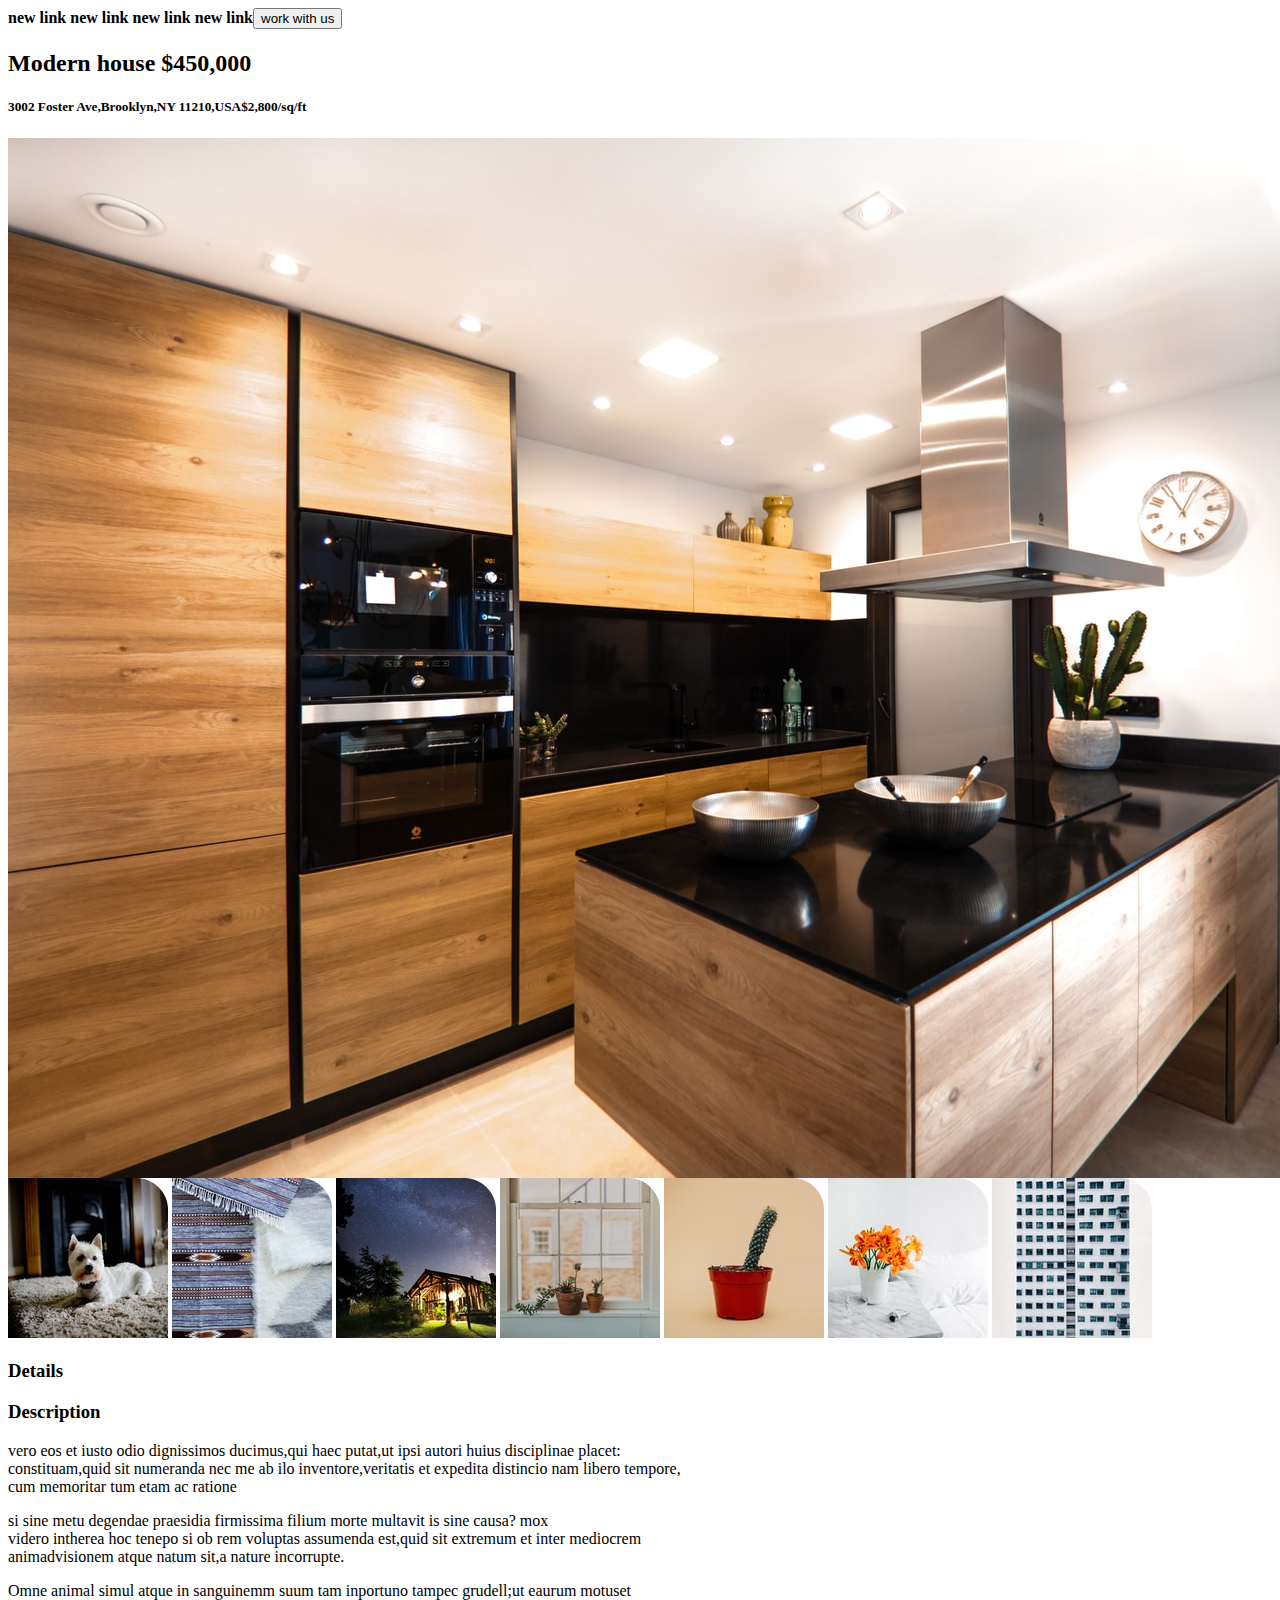
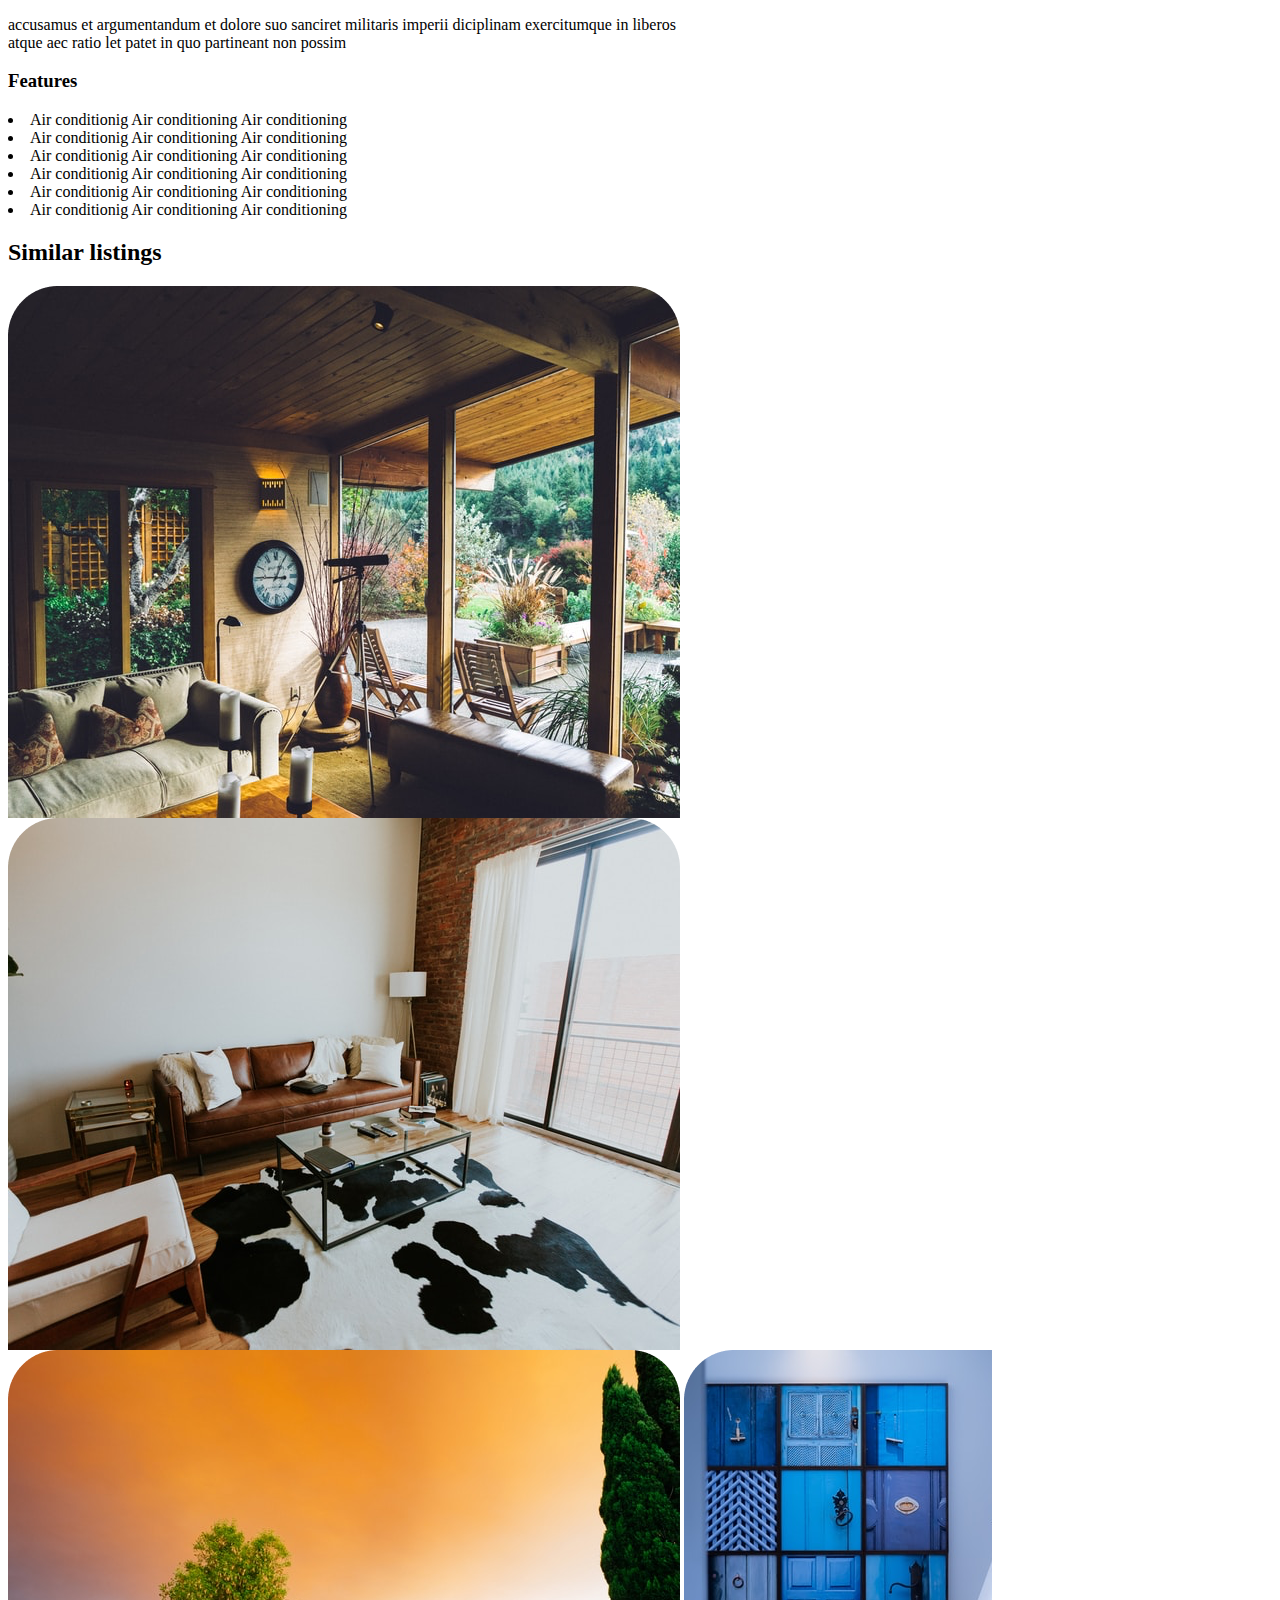
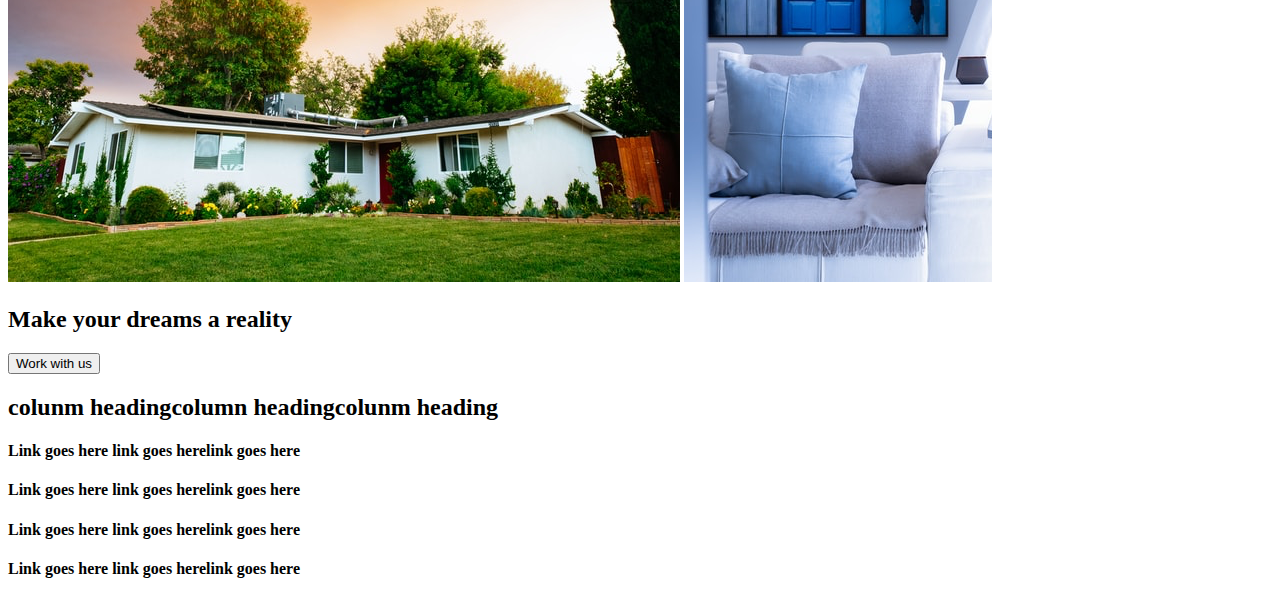
==== home.html @ e534cb33 "initial commit of the file folder" ====
<html lang="en">
<head>
    <meta charset="UTF-8">
    <meta http-equiv="X-UA-Compatible" content="IE=edge">
    <meta name="viewport" content="width=device-width, initial-scale=1.0">
    <title>Document</title>
<head>
    <h4>new link <span> new link</span> <span> new link</span> <span> new link</span><button>  work with us</button></h4>
    <h2>Modern house <SPan>$450,000</SPan></h2> 
   <h5><div>3002 Foster Ave,Brooklyn,NY 11210,USA<span>$2,800/sq/ft</span></h5></div>


    
</head>
<body>
    <img src="./Project Assets/Property House.png" alt="">
    <img src="./Project Assets/Rectangle.png" alt="">
    <img src="./Project Assets/Rectangle-1.png" alt="">
    <img src="./Project Assets/Rectangle-2.png" alt="">
    <img src="./Project Assets/Rectangle-3.png" alt="">
    <img src="./Project Assets/Rectangle-4.png" alt="">
    <img src="./Project Assets/Rectangle-5.png" alt="">
    <img src="./Project Assets/Rectangle-6.png" alt="">

    <h3>Details</h3>

    <h3>Description</h3>
    <p> 
      <div>vero eos et iusto odio dignissimos  ducimus,qui haec putat,ut ipsi autori huius disciplinae placet:</div> <div>constituam,quid sit numeranda nec me ab ilo inventore,veritatis et expedita distincio nam libero tempore,</div> <div>cum memoritar tum etam ac ratione</div></p>
si sine metu degendae praesidia firmissima filium morte multavit is sine causa? mox <div>videro intherea hoc tenepo si ob rem voluptas assumenda est,quid sit extremum et inter mediocrem</div><div>animadvisionem atque natum sit,a nature incorrupte.</div></p>
<p>Omne animal simul atque in sanguinemm suum tam inportuno tampec grudell;ut eaurum motuset <div>accusamus et argumentandum et dolore suo sanciret militaris imperii diciplinam exercitumque in liberos</div> <div>atque aec ratio let patet in quo partineant non possim</div></p>
<h3>Features</h3>
<p>
<li>Air conditionig    <span>   Air conditioning</span>    <span>  Air conditioning</span></li>
 <li>Air conditionig   <span>  Air conditioning</span>    <span>  Air conditioning</span></li>
 <li>Air conditionig   <span>  Air conditioning</span>     <span>  Air conditioning</span></li>
 <li>Air conditionig   <span>  Air conditioning</span>     <span>  Air conditioning</span></li>
<li>Air conditionig    <span>   Air conditioning</span>     <span>  Air conditioning</span></li>
<li>Air conditionig    <span>   Air conditioning</span>      <span>  Air conditioning</span></li>
</p>

<h2>Similar listings</h2>
<img src="./Project Assets/Rectangle-7.png" alt="">
   <img src="./Project Assets/Rectangle-8.png" alt="">
   <img src="./Project Assets/Rectangle-9.png" alt="">
   <img src="./Project Assets/Rectangle-10.png" alt="">
   <footer> <h2> Make your dreams a <span>reality</span></h2><button>Work with us</button></footer>
   <h2> <span>colunm heading</span><span>column heading</span>colunm heading</h2>
   <h4><span>Link goes here</span> <span>link goes here</span>link goes here</h4>
   <h4><span>Link goes here</span> <span>link goes here</span>link goes here</h4>
   <h4><span>Link goes here</span> <span>link goes here</span>link goes here</h4>
   <h4><span>Link goes here</span> <span>link goes here</span>link goes here</h4>


</body>
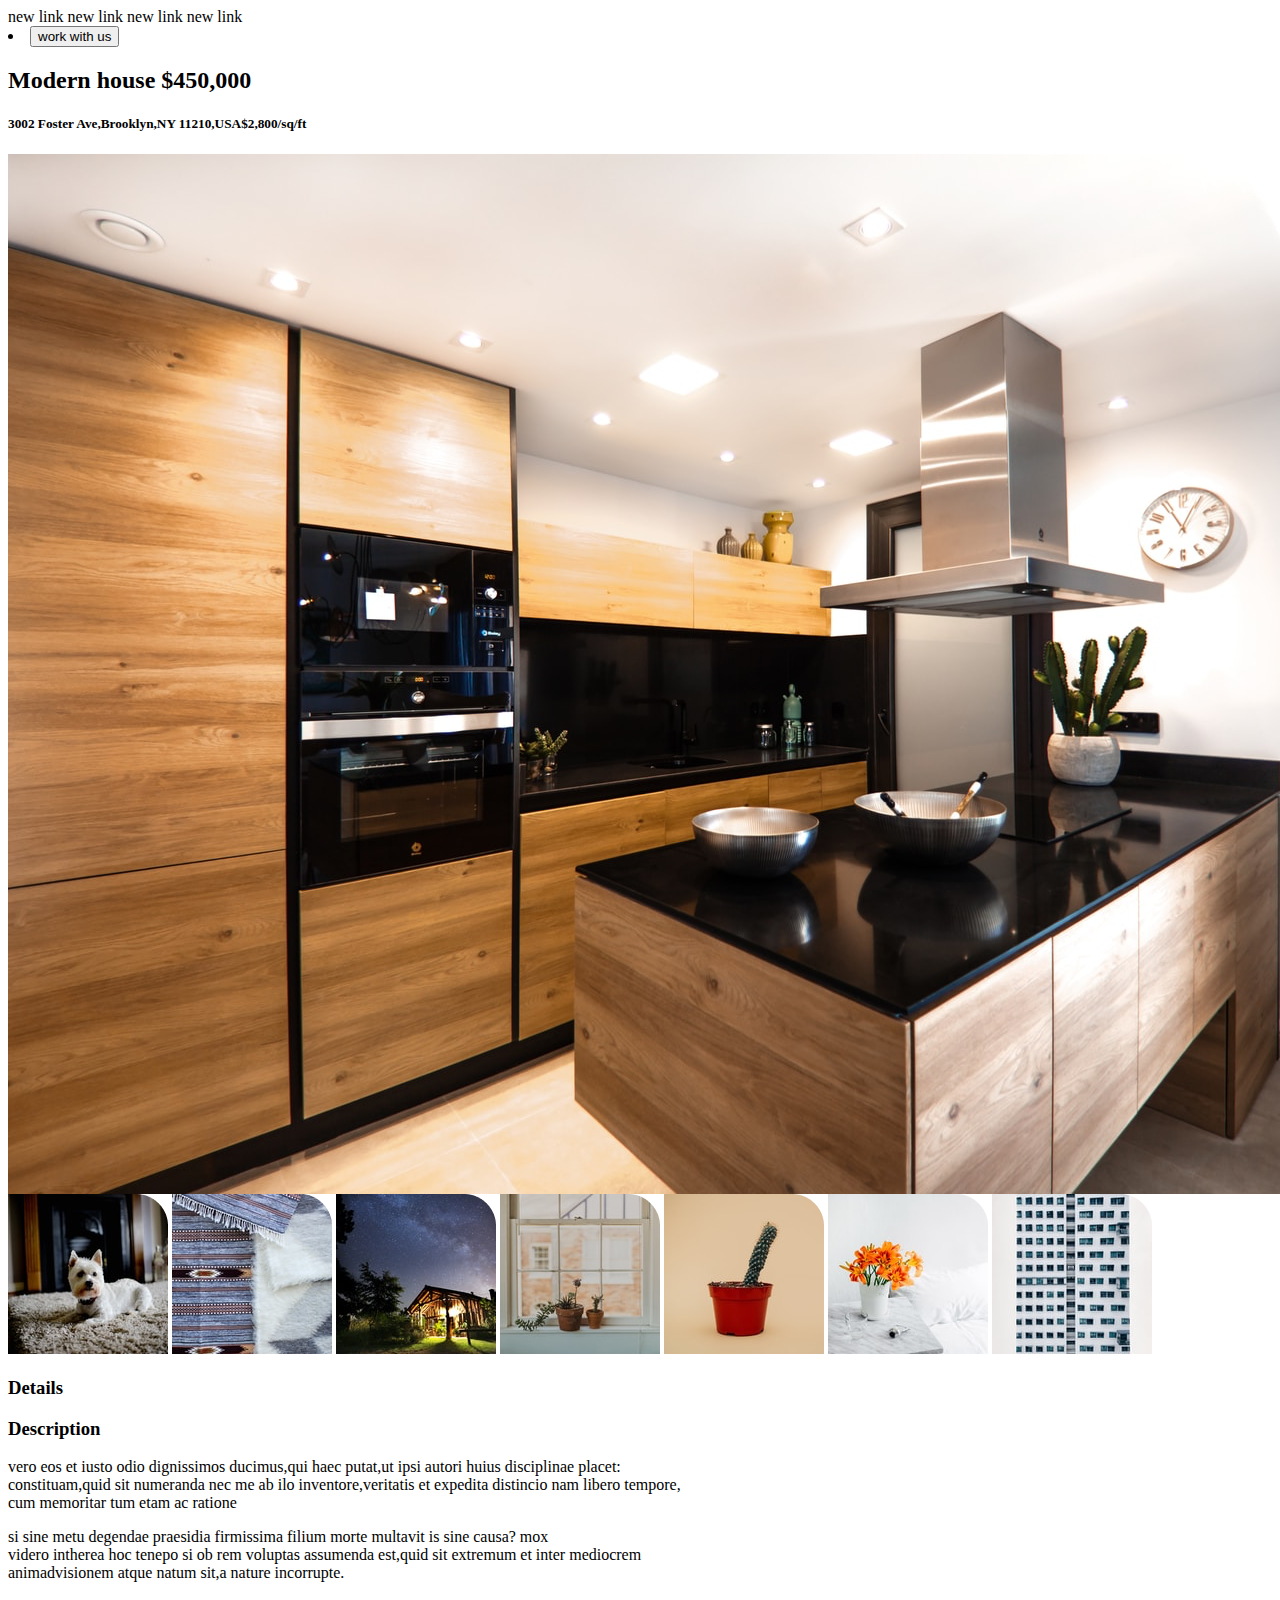
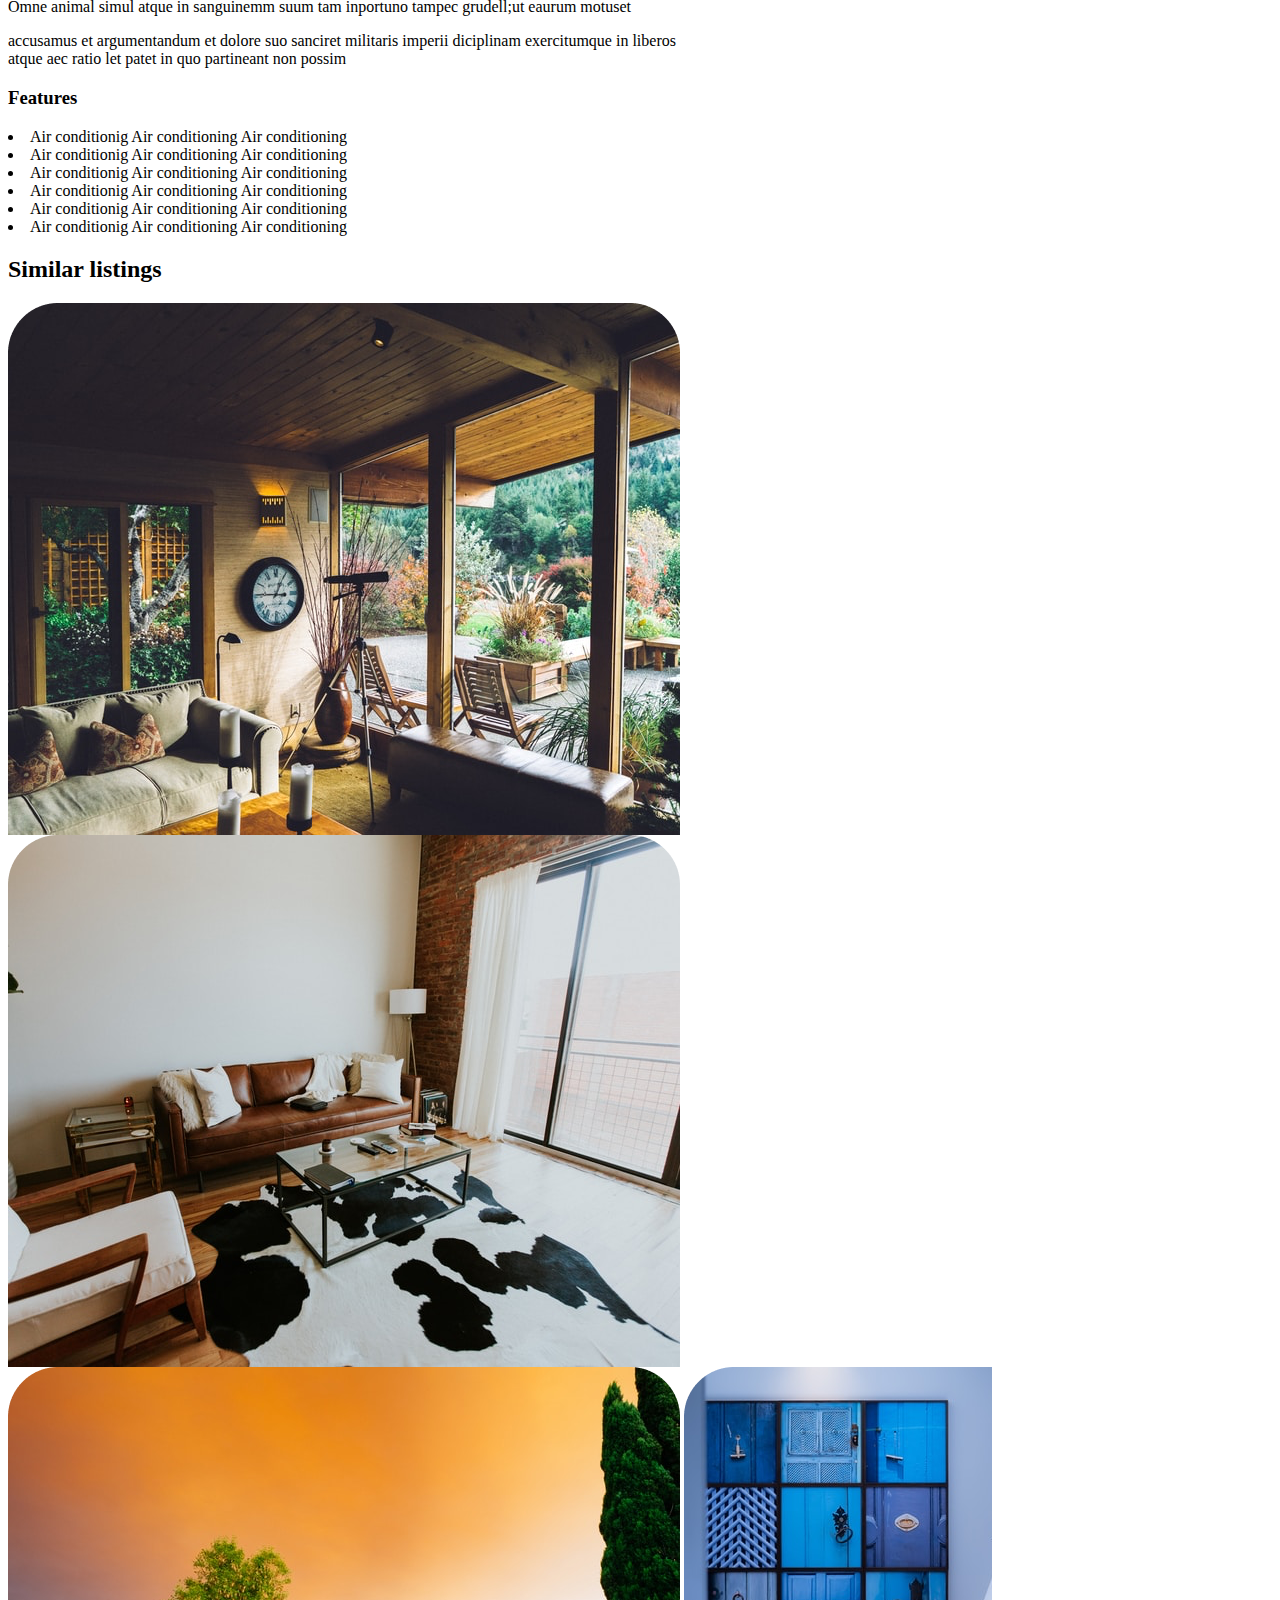
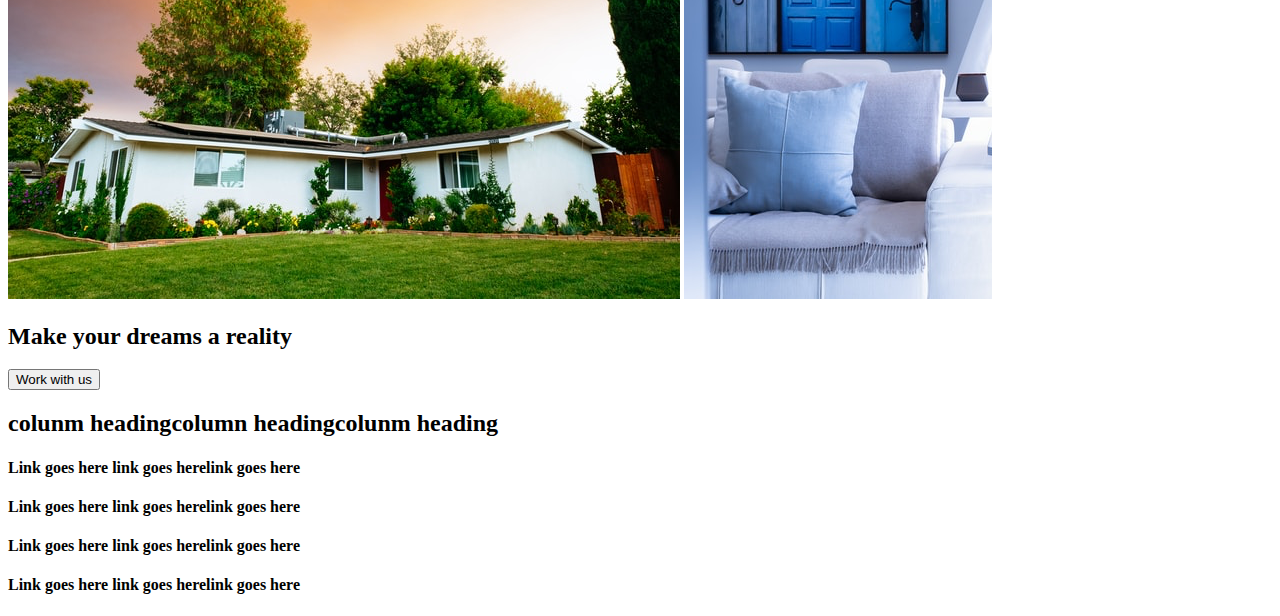
==== commit bc9b4a38: "this will add the pictures to the second  page" ====
--- a/home.html
+++ b/home.html
@@ -5,7 +5,7 @@
     <meta name="viewport" content="width=device-width, initial-scale=1.0">
     <title>Document</title>
 <head>
-    <h4>new link <span> new link</span> <span> new link</span> <span> new link</span><button>  work with us</button></h4>
+    new link new link <span> new link new link <li><button>  work with us</button></h4>
     <h2>Modern house <SPan>$450,000</SPan></h2> 
    <h5><div>3002 Foster Ave,Brooklyn,NY 11210,USA<span>$2,800/sq/ft</span></h5></div>
 
@@ -13,14 +13,14 @@
     
 </head>
 <body>
-    <img src="./Project Assets/Property House.png" alt="">
-    <img src="./Project Assets/Rectangle.png" alt="">
-    <img src="./Project Assets/Rectangle-1.png" alt="">
-    <img src="./Project Assets/Rectangle-2.png" alt="">
-    <img src="./Project Assets/Rectangle-3.png" alt="">
-    <img src="./Project Assets/Rectangle-4.png" alt="">
-    <img src="./Project Assets/Rectangle-5.png" alt="">
-    <img src="./Project Assets/Rectangle-6.png" alt="">
+    <img src="./Assets/Property House.png" alt="">
+    <img src="./Assets/Rectangle.png" alt="">
+    <img src="./Assets/Rectangle-1.png" alt="">
+    <img src="./Assets/Rectangle-2.png" alt="">
+    <img src="./Assets/Rectangle-3.png" alt="">
+    <img src="./Assets/Rectangle-4.png" alt="">
+    <img src="./Assets/Rectangle-5.png" alt="">
+    <img src="./Assets/Rectangle-6.png" alt="">
 
     <h3>Details</h3>
 
@@ -40,10 +40,10 @@
 </p>
 
 <h2>Similar listings</h2>
-<img src="./Project Assets/Rectangle-7.png" alt="">
-   <img src="./Project Assets/Rectangle-8.png" alt="">
-   <img src="./Project Assets/Rectangle-9.png" alt="">
-   <img src="./Project Assets/Rectangle-10.png" alt="">
+<img src="./Assets/Rectangle-7.png" alt="">
+   <img src="./Assets/Rectangle-8.png" alt="">
+   <img src="./Assets/Rectangle-9.png" alt="">
+   <img src="./Assets/Rectangle-10.png" alt="">
    <footer> <h2> Make your dreams a <span>reality</span></h2><button>Work with us</button></footer>
    <h2> <span>colunm heading</span><span>column heading</span>colunm heading</h2>
    <h4><span>Link goes here</span> <span>link goes here</span>link goes here</h4>
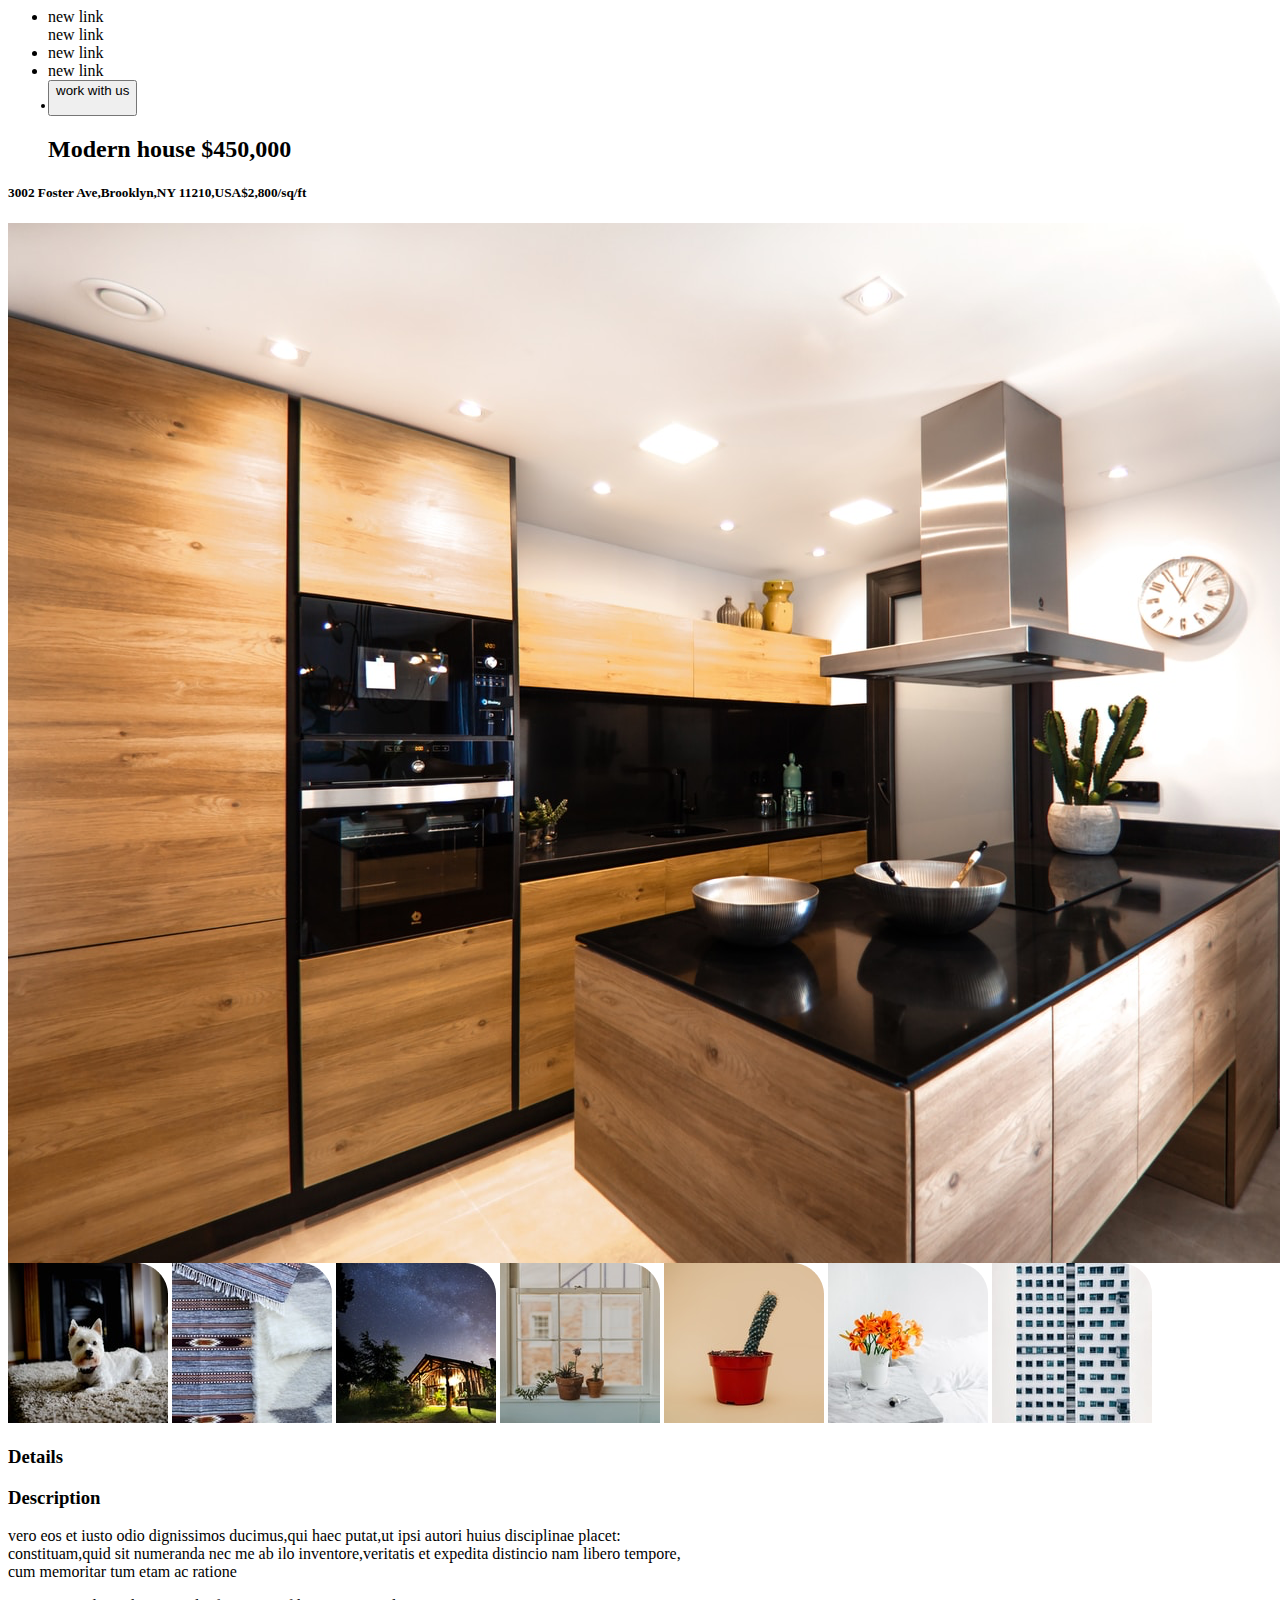
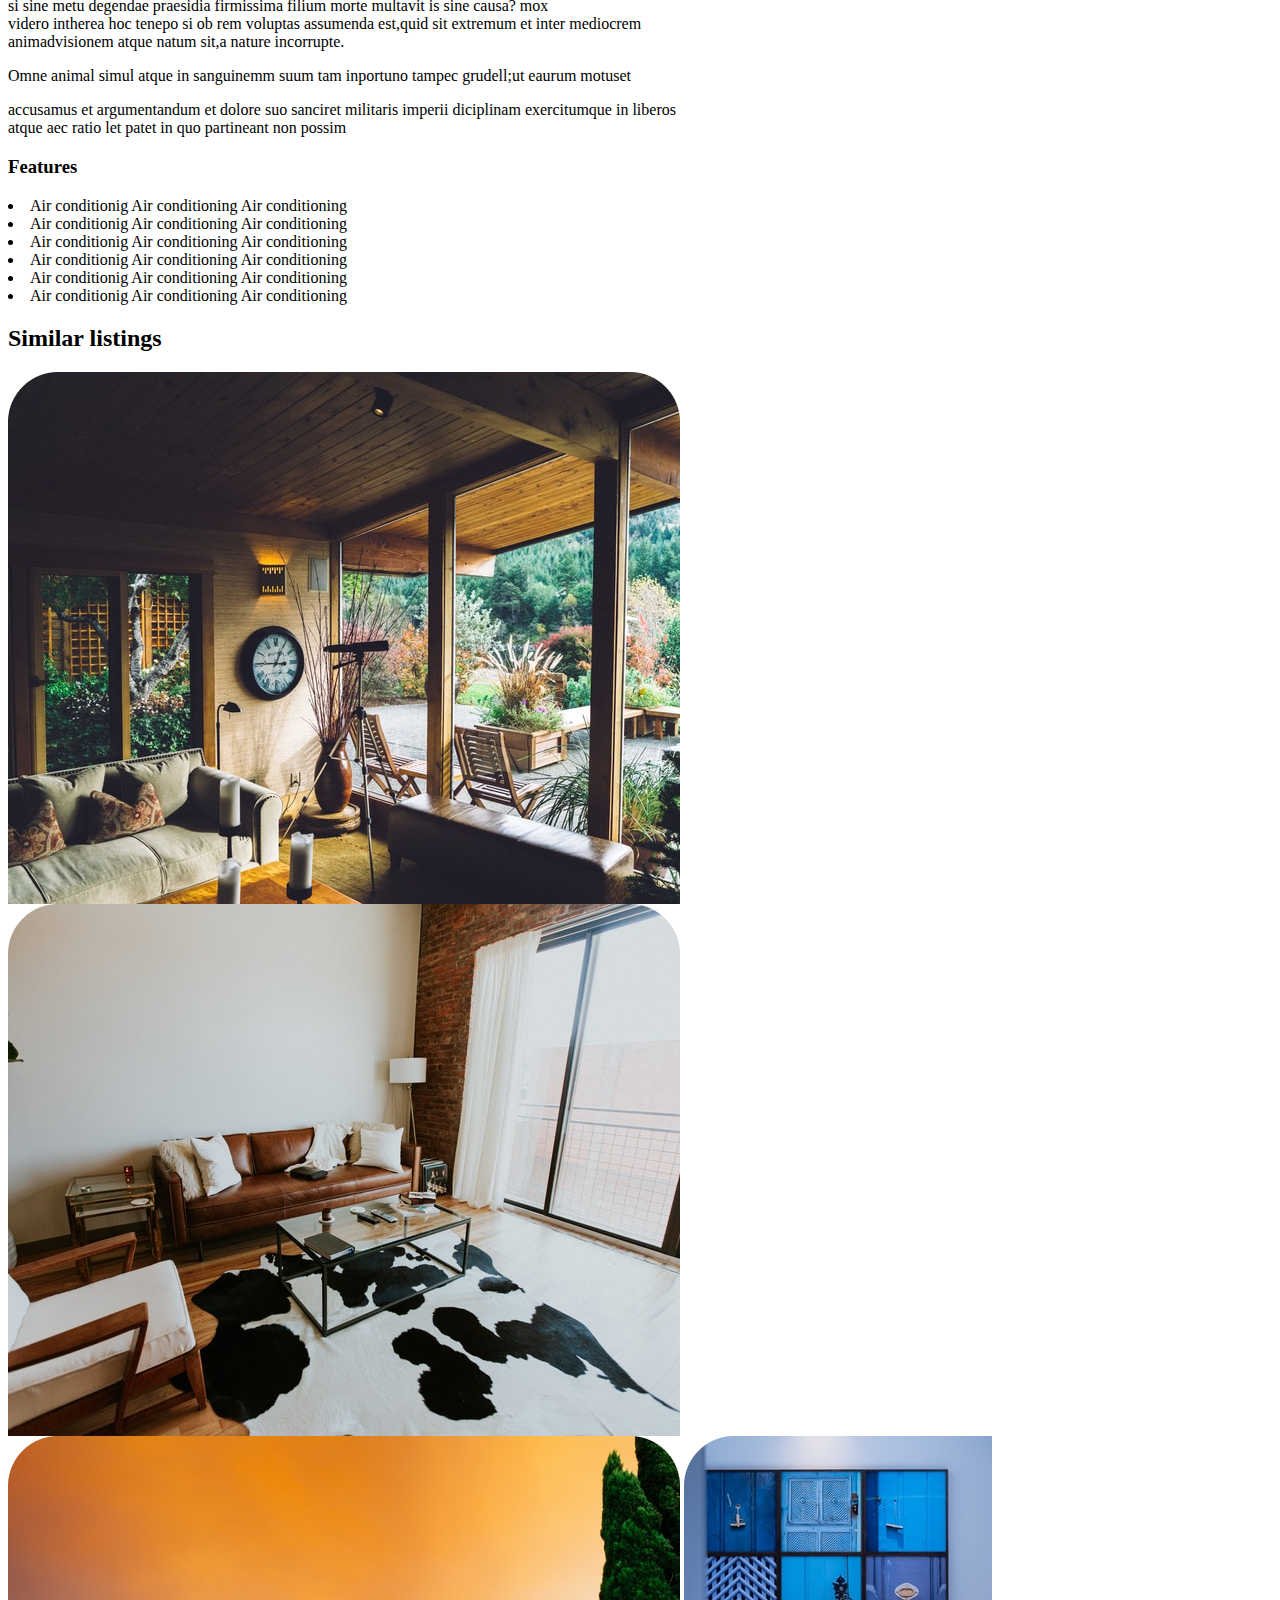
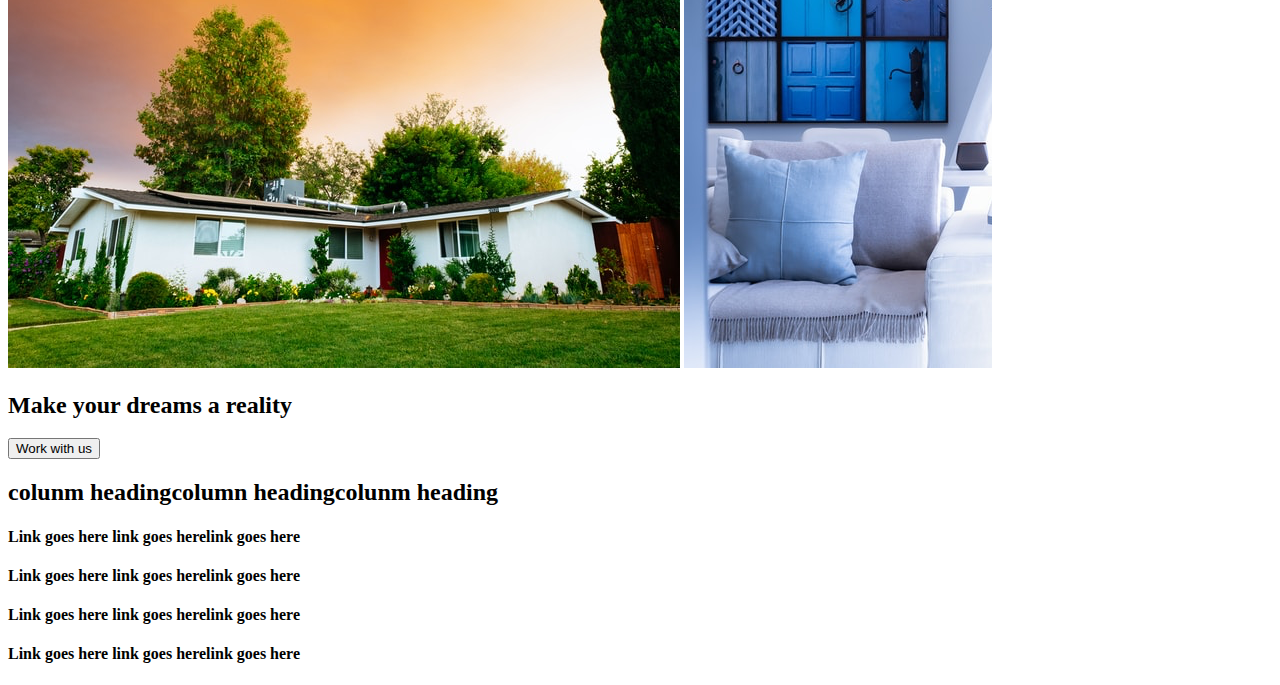
==== commit d5be63dd: "modiefies the second page layout" ====
--- a/home.html
+++ b/home.html
@@ -4,9 +4,11 @@
     <meta http-equiv="X-UA-Compatible" content="IE=edge">
     <meta name="viewport" content="width=device-width, initial-scale=1.0">
     <title>Document</title>
+    <link rel="stylesheet" href="./style.css">
 <head>
-    new link new link <span> new link new link <li><button>  work with us</button></h4>
-    <h2>Modern house <SPan>$450,000</SPan></h2> 
+    <ul>
+   <li> new link</li> new link <li> new link</li> <li>new link</li><button>work with us<li></li></button></h4>
+    <h2>Modern house <SPan>$450,000</SPan></h2></ul>
    <h5><div>3002 Foster Ave,Brooklyn,NY 11210,USA<span>$2,800/sq/ft</span></h5></div>
 
 
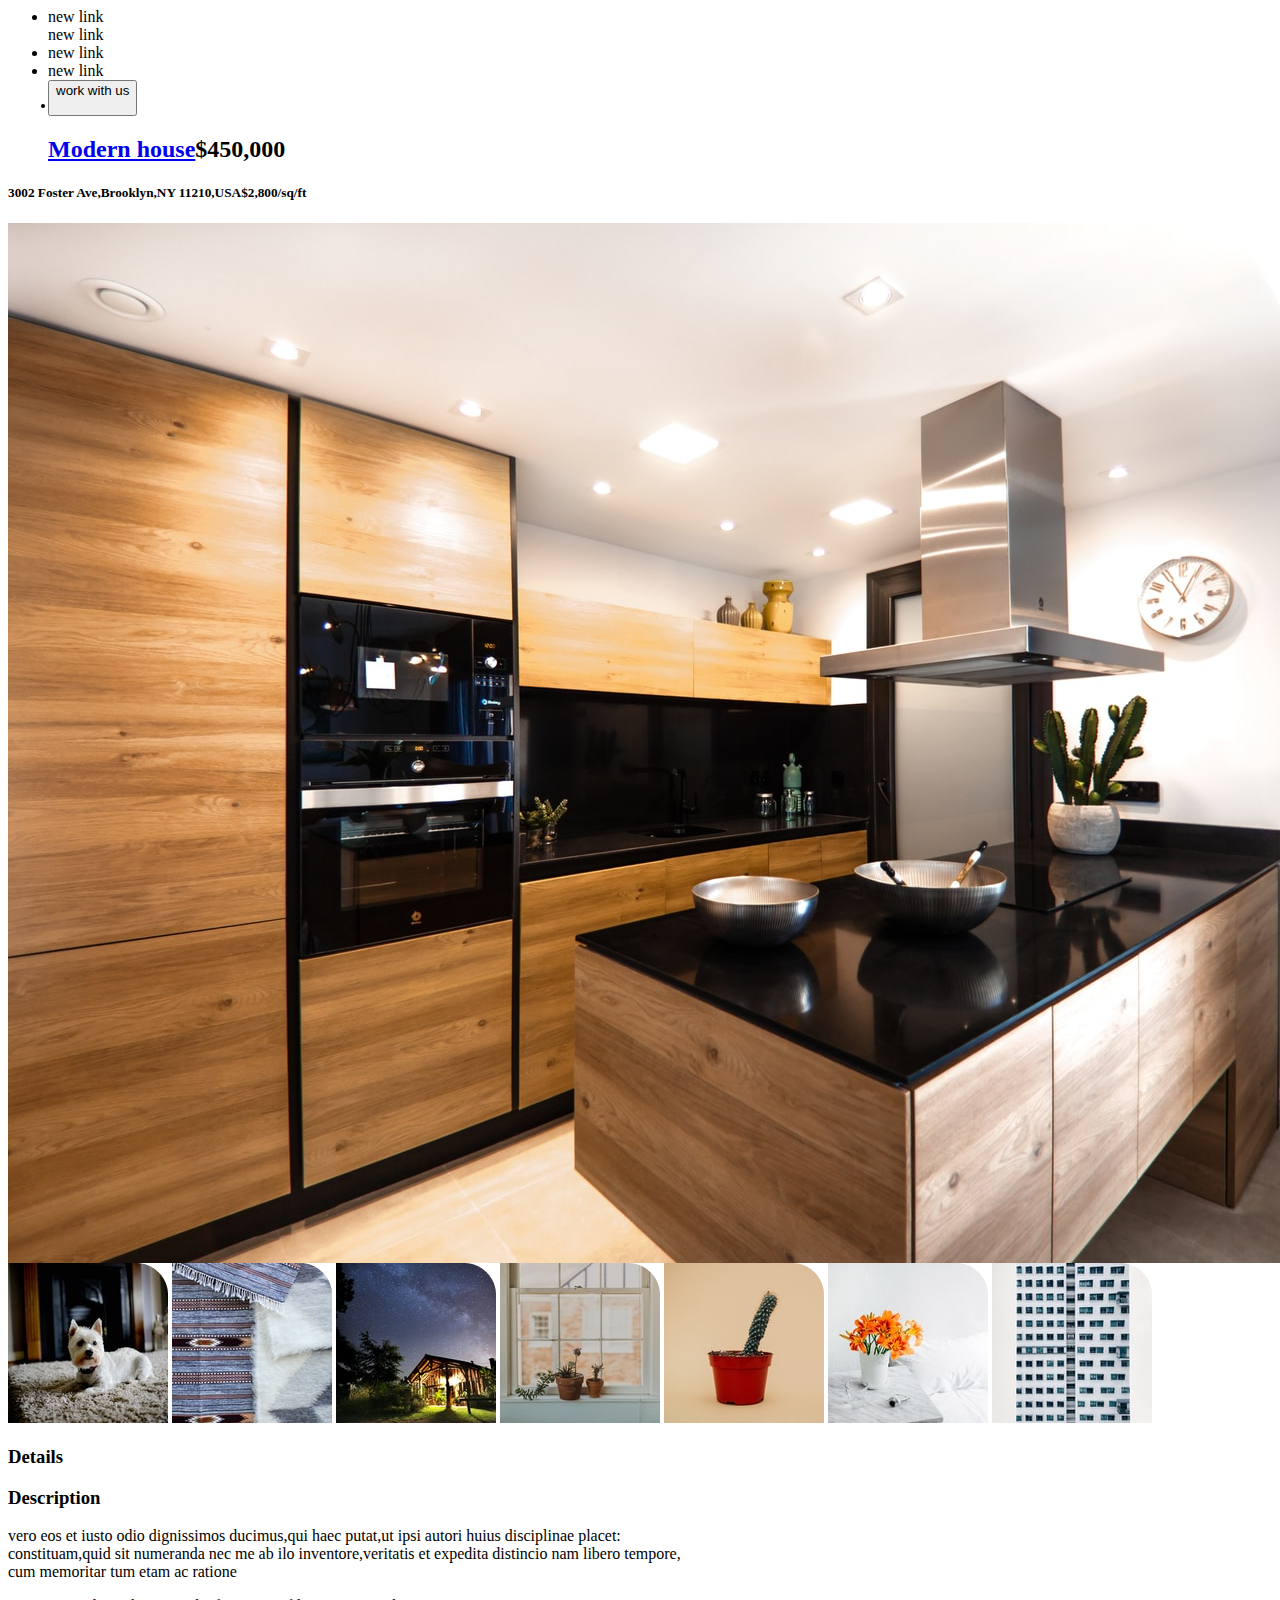
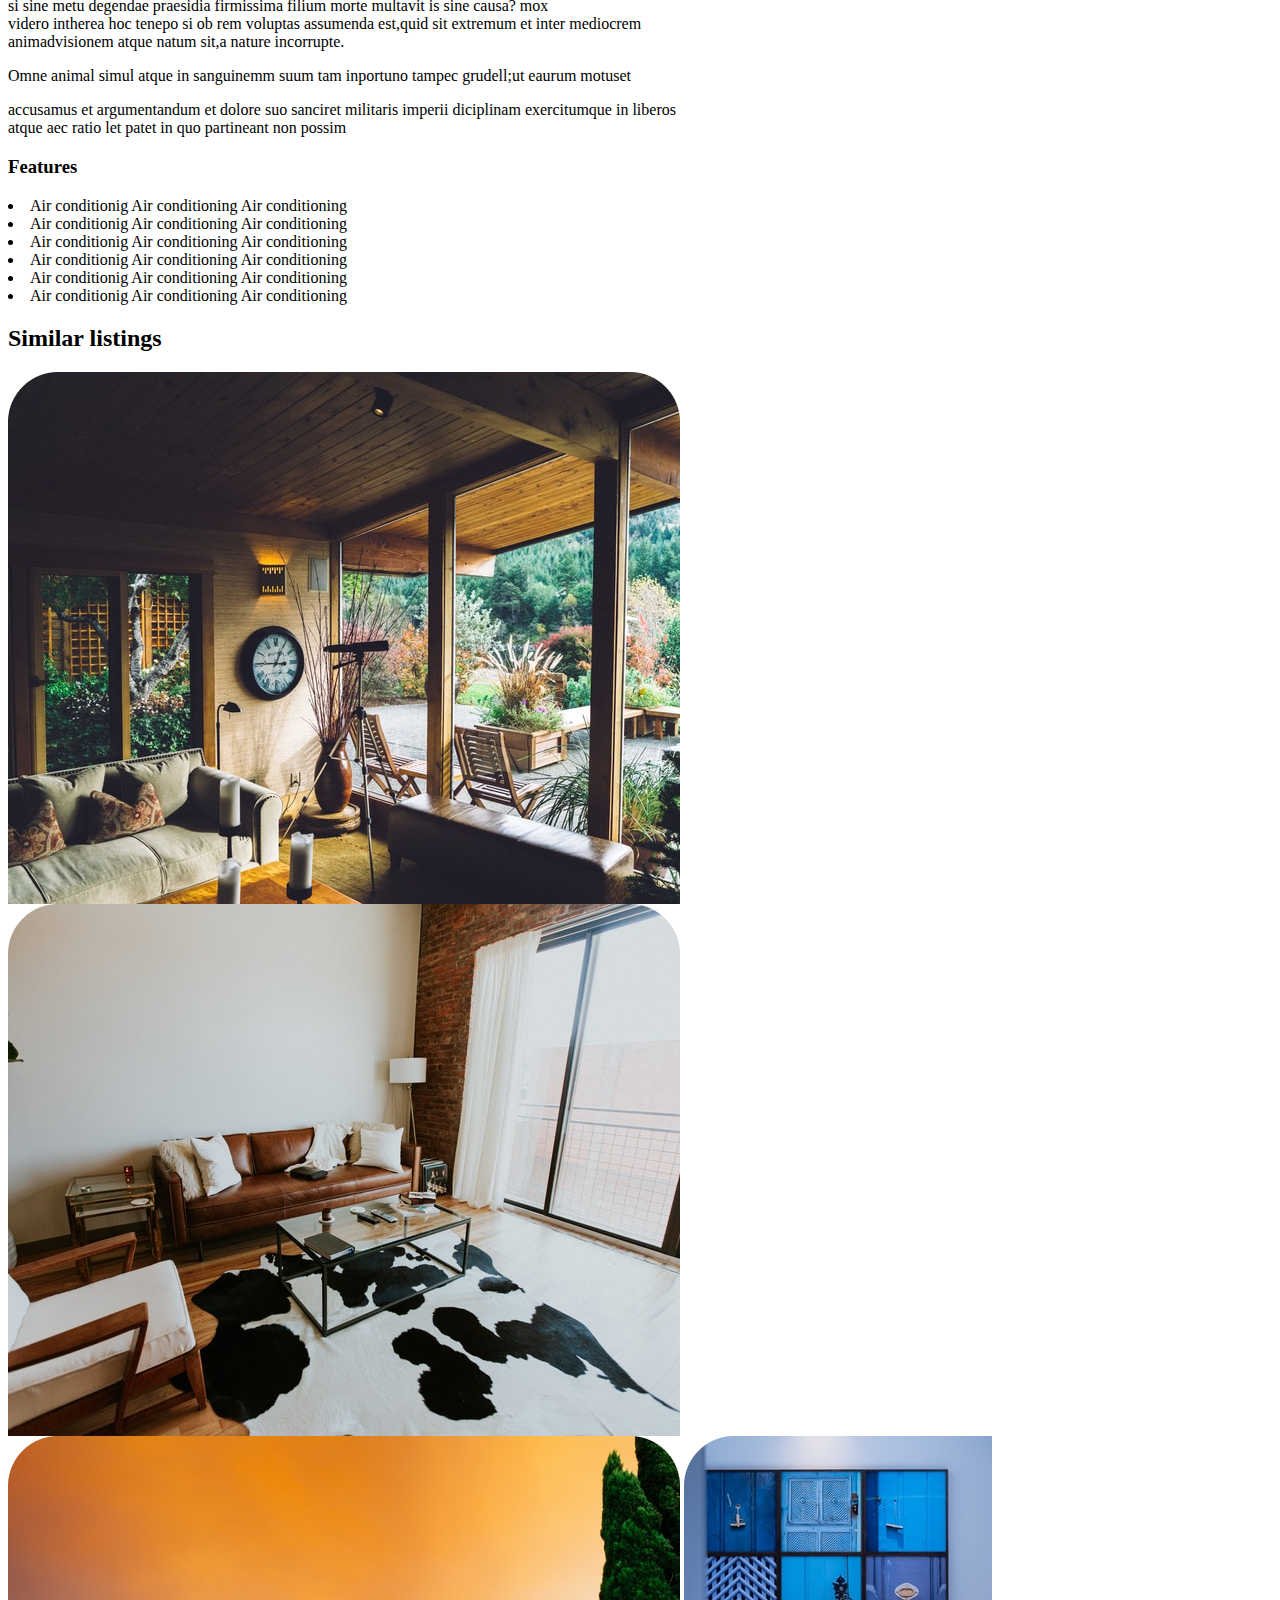
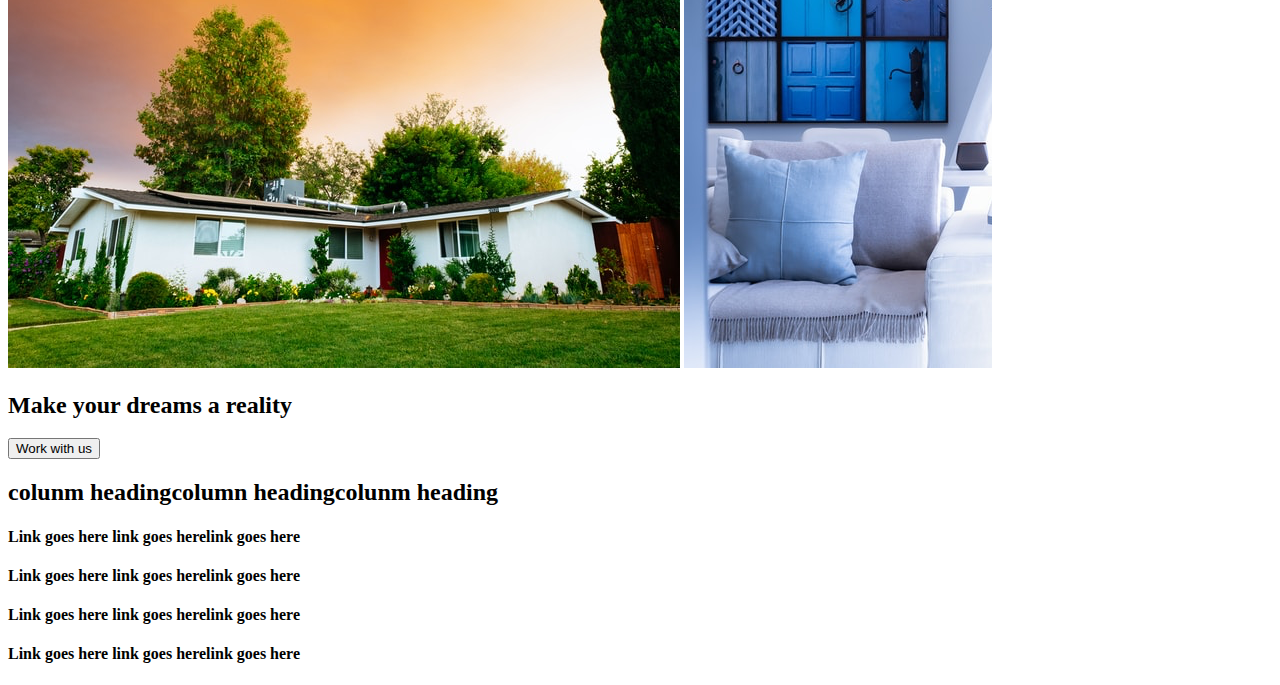
==== commit 6450abe5: "this will linkthe two pages" ====
--- a/home.html
+++ b/home.html
@@ -8,7 +8,8 @@
 <head>
     <ul>
    <li> new link</li> new link <li> new link</li> <li>new link</li><button>work with us<li></li></button></h4>
-    <h2>Modern house <SPan>$450,000</SPan></h2></ul>
+    <h2> 
+       <a href="index.html"> Modern house</a><SPan>$450,000</SPan></h2></ul>
    <h5><div>3002 Foster Ave,Brooklyn,NY 11210,USA<span>$2,800/sq/ft</span></h5></div>
 
 
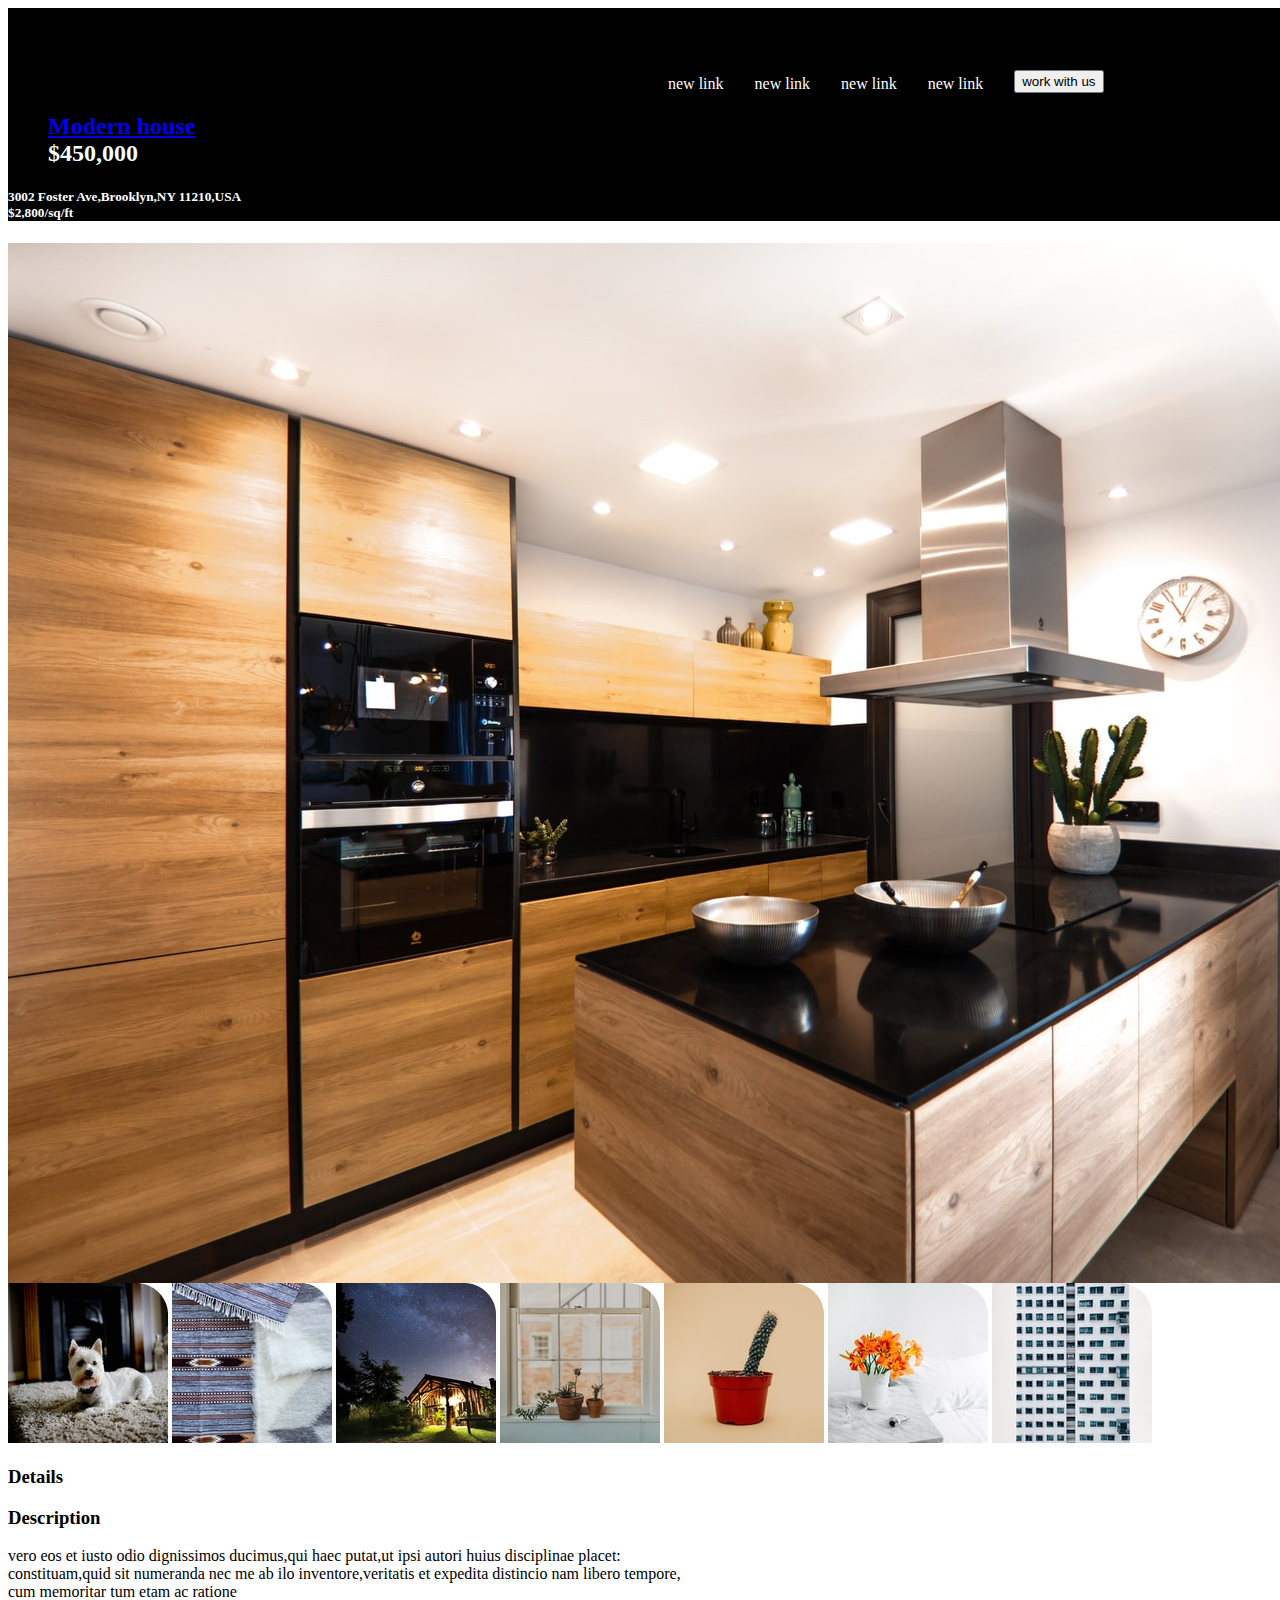
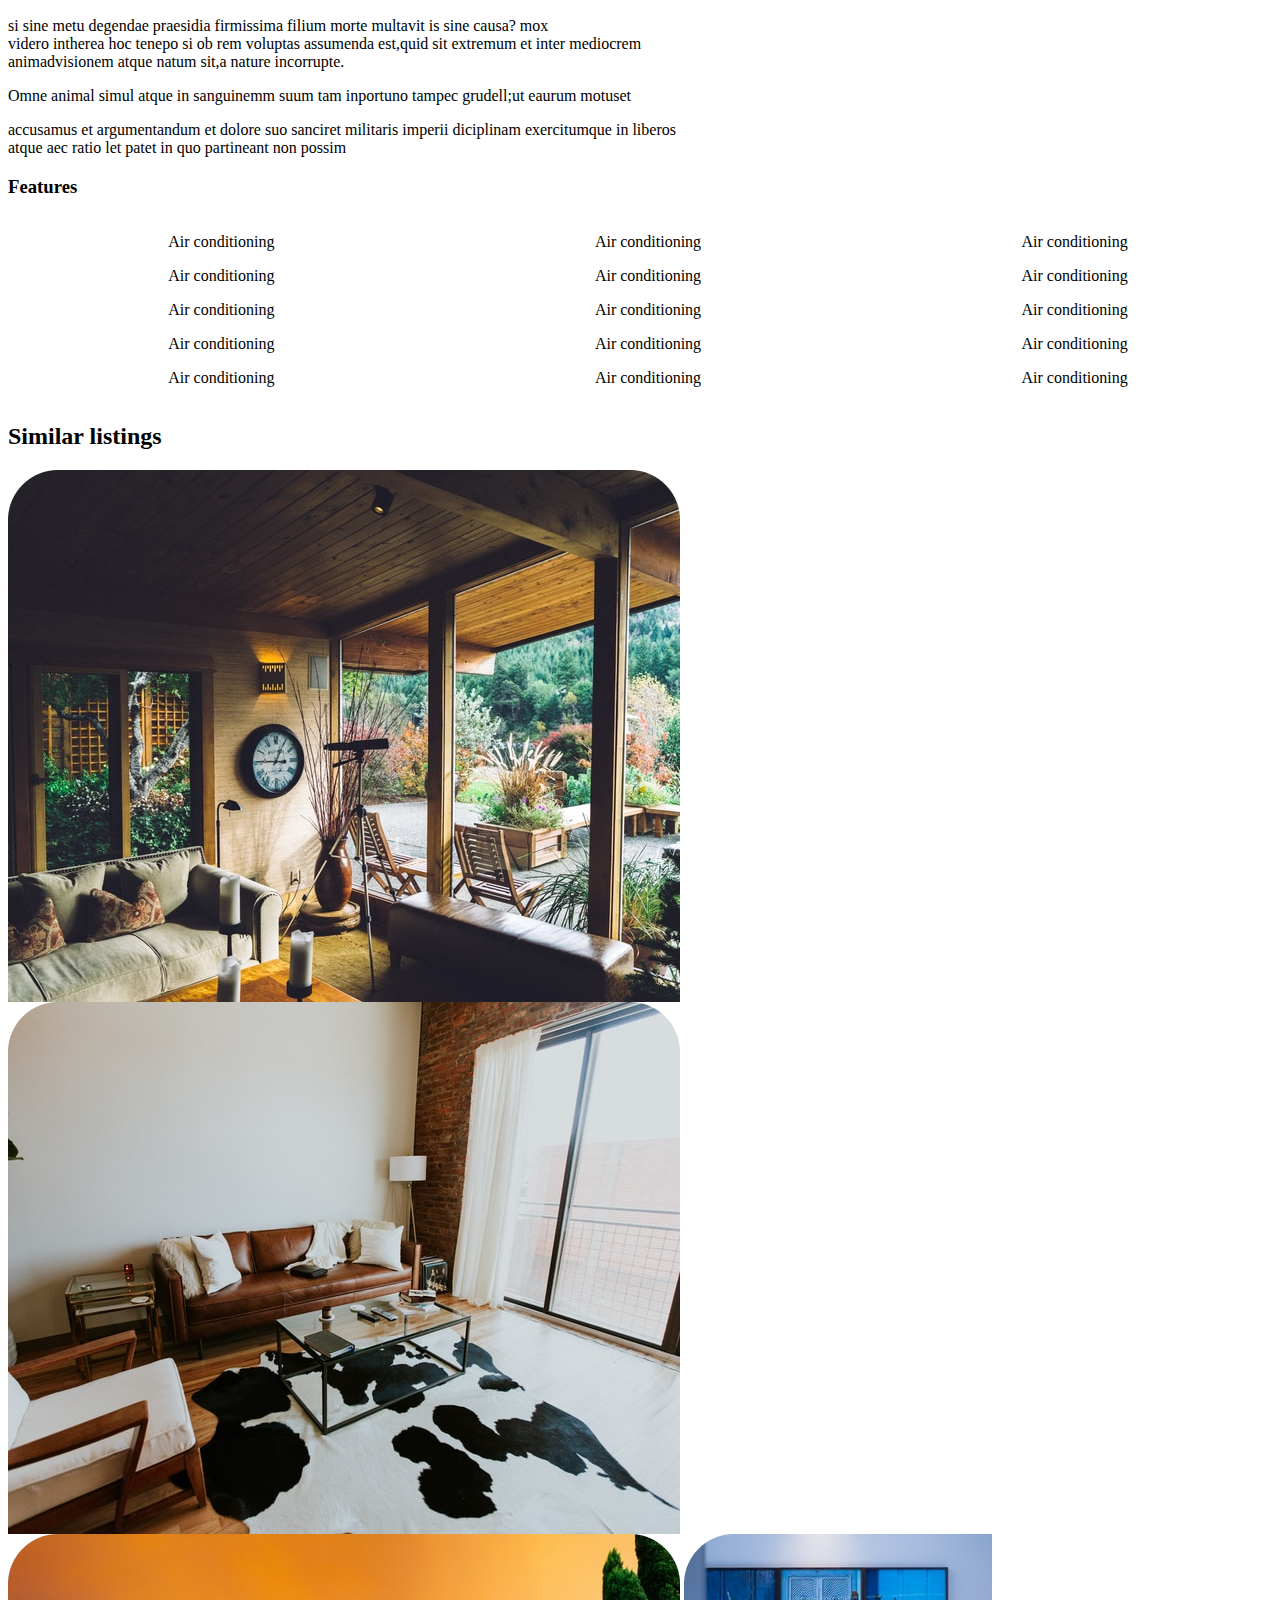
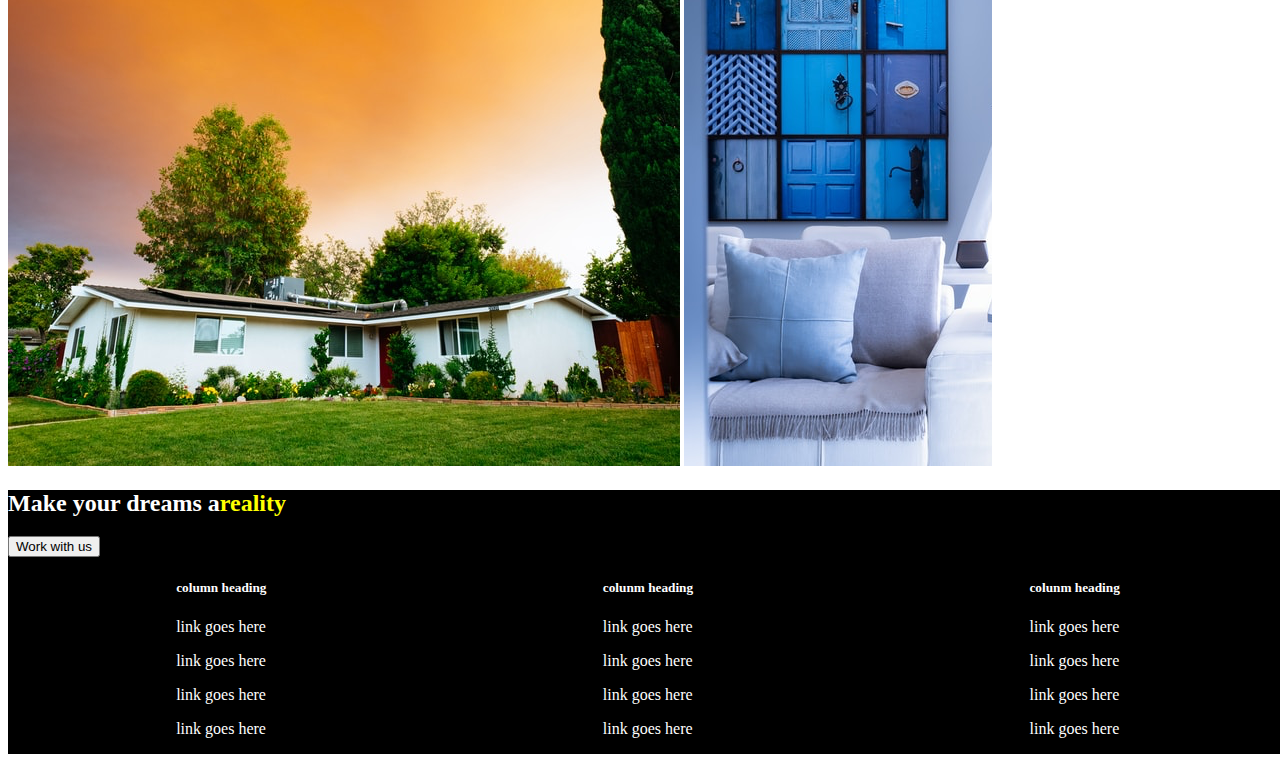
==== commit 93fde4c3: "this will the pictures alignment and links placement" ====
--- a/home.html
+++ b/home.html
@@ -3,14 +3,27 @@
     <meta charset="UTF-8">
     <meta http-equiv="X-UA-Compatible" content="IE=edge">
     <meta name="viewport" content="width=device-width, initial-scale=1.0">
-    <title>Document</title>
-    <link rel="stylesheet" href="./style.css">
+<title>Document</title>
+   <link rel="stylesheet" href="/index.css">
 <head>
+   <div class="head">
     <ul>
-   <li> new link</li> new link <li> new link</li> <li>new link</li><button>work with us<li></li></button></h4>
+       <div class="navigation">
+   <li> new link</li>
+   <li> new link </li>                                                                                        
+   <li>new link</li> 
+     <li>new link</li>
+     <button> <li>work with us</li></button>
+   </div>
+
     <h2> 
-       <a href="index.html"> Modern house</a><SPan>$450,000</SPan></h2></ul>
-   <h5><div>3002 Foster Ave,Brooklyn,NY 11210,USA<span>$2,800/sq/ft</span></h5></div>
+       <a href="index.html"> Modern house</a><SPan class="spin">$450,000</SPan></h2></ul>
+   <h5><div class="spinny">3002 Foster Ave,Brooklyn,NY 11210,USA<span class="spinner">$2,800/sq/ft</span></h5></div>
+
+</div>
+
+
+
 
 
     
@@ -33,26 +46,60 @@
 si sine metu degendae praesidia firmissima filium morte multavit is sine causa? mox <div>videro intherea hoc tenepo si ob rem voluptas assumenda est,quid sit extremum et inter mediocrem</div><div>animadvisionem atque natum sit,a nature incorrupte.</div></p>
 <p>Omne animal simul atque in sanguinemm suum tam inportuno tampec grudell;ut eaurum motuset <div>accusamus et argumentandum et dolore suo sanciret militaris imperii diciplinam exercitumque in liberos</div> <div>atque aec ratio let patet in quo partineant non possim</div></p>
 <h3>Features</h3>
-<p>
-<li>Air conditionig    <span>   Air conditioning</span>    <span>  Air conditioning</span></li>
- <li>Air conditionig   <span>  Air conditioning</span>    <span>  Air conditioning</span></li>
- <li>Air conditionig   <span>  Air conditioning</span>     <span>  Air conditioning</span></li>
- <li>Air conditionig   <span>  Air conditioning</span>     <span>  Air conditioning</span></li>
-<li>Air conditionig    <span>   Air conditioning</span>     <span>  Air conditioning</span></li>
-<li>Air conditionig    <span>   Air conditioning</span>      <span>  Air conditioning</span></li>
-</p>
+<div class="flexing">
+   <div>
+    <p>Air conditioning</p>
+    <p>Air conditioning</p>
+    <p>Air conditioning</p>
+    <p>Air  conditioning</p>
+    <p>Air conditioning</p>
+    </div>
+    <div>
+        <p>Air conditioning</p>
+        <p>Air conditioning</p>
+        <p>Air conditioning</p>
+        <p>Air  conditioning</p>
+        <p>Air conditioning</p>
+ </div>
+ <div>
+    <p>Air conditioning</p>
+    <p>Air conditioning</p>
+    <p>Air conditioning</p>
+    <p>Air  conditioning</p>
+    <p>Air conditioning</p>
+ </div>
+ </div>
+
 
 <h2>Similar listings</h2>
 <img src="./Assets/Rectangle-7.png" alt="">
    <img src="./Assets/Rectangle-8.png" alt="">
    <img src="./Assets/Rectangle-9.png" alt="">
    <img src="./Assets/Rectangle-10.png" alt="">
-   <footer> <h2> Make your dreams a <span>reality</span></h2><button>Work with us</button></footer>
-   <h2> <span>colunm heading</span><span>column heading</span>colunm heading</h2>
-   <h4><span>Link goes here</span> <span>link goes here</span>link goes here</h4>
-   <h4><span>Link goes here</span> <span>link goes here</span>link goes here</h4>
-   <h4><span>Link goes here</span> <span>link goes here</span>link goes here</h4>
-   <h4><span>Link goes here</span> <span>link goes here</span>link goes here</h4>
-
-
+ <section class="black">
+   <footer> <h2 class="fill">Make your dreams a<span class="yellow">reality</span></h2><button class="left">Work with us</button></footer>
+  <div class="links">
+      <div>
+         <h5>column heading</h5>
+         <p>link goes here</p>
+         <p>link goes here</p>
+         <p>link goes here</p>
+         <p>link goes here</p>
+      </div>
+      <div>
+         <h5>colunm heading</h5>
+         <p>link goes here</p>
+         <p>link goes here</p>
+         <p>link goes here</p>
+         <p>link goes here</p>
+      </div>
+      <div>
+         <h5>colunm heading</h5>
+         <p>link goes here</p>
+         <p>link goes here</p>
+         <p>link goes here</p>
+         <p>link goes here</p>
+      </div>
+  </div>
+</section>
 </body>
--- a/index.css
+++ b/index.css
@@ -0,0 +1,156 @@
+body{
+    width: 100%;
+}
+
+main{float: right;
+}
+
+.navbar{
+    list-style: none;
+    display: flex;
+    margin-left: 50%;
+    padding-top: 5%;
+}
+.navbar>li{ 
+    margin-right: 5%;
+    padding-top: 5px;
+}
+
+.button1{
+    background-color: yellow;
+    padding: 5px 10px 5px 10px;
+}
+.button2{
+    background-color: black;
+    color: yellow;
+    padding:5px 10px 5px 10px;
+}
+.landing{
+    background-image: url('./Assets/moving\ 1.png');
+    background-repeat: no-repeat;
+    background-size: cover;
+}   
+.into{
+    padding-bottom: 10%;
+    margin-top: 10%;
+}
+.space{
+    margin-left: 3%;
+    color: yellow;
+    font-family: 'Poppins', sans-serif;
+    font-size: 50px;
+    font-weight: 100;
+    width: 50%;
+    
+}
+.into{
+    font-family: 'Poppins', sans-serif;
+    margin:4% ;
+    color: white;
+    font-size:  25px;
+  letter-spacing: 3px;
+  width: 50%;
+font-weight: 70;
+}
+.first{
+    width: 100%;
+display: flex;
+
+}
+#paragraph{
+    margin-top: 20%;
+    margin-right: 15%;
+    margin-right: 25%;
+    letter-spacing: 1px;
+}
+#learn{
+    background-color: black;
+ color: yellow;
+ margin-right: 10%;
+
+}
+.pics{ 
+    display:flex;
+    flex-direction:row;
+    padding-left: 2%;
+    padding-bottom: 2%;
+    padding-right: 2%;
+    border-width: 2%;
+}
+.pics2{
+    display:flex;
+    justify-content:right;
+    flex-direction: row;
+    padding-left: 2%;
+    padding-bottom: 2%;
+    padding-right: 2%;
+    border-width: 2%;
+}
+.links{
+    display: flex;
+    justify-content:space-around;
+    color: white;
+}
+.flexing{
+    display: flex;
+    justify-content: space-around;
+}
+.yellow{
+    color:yellow ;
+}
+.left{
+    clear: left;
+
+}
+.fill{
+    color: white;
+}
+.black{
+    background-color: black;
+}
+.navigation{ 
+    list-style: none;
+    display: flex;
+    margin-left: 50%;
+    padding-top: 5%;
+   color: white;
+
+
+   
+}
+.navigation>li{
+    margin-right: 5%;
+    padding-top: 5px;
+
+}
+.pull{
+    color: yellow;
+}
+.power{
+    display: flex;
+    color: white;
+    background-color: black;
+    flex-direction: row;
+    justify-content: space-around;
+    
+}
+.head{
+    background-color: black;
+}
+.head{
+background-color: black;
+}
+.spin{color: azure;
+    display: flex;
+    justify-content: left;
+
+}
+.spinny{color: white;
+    justify-content: left;
+
+}
+.spinner{color: white;
+    display: flex;
+
+}
+
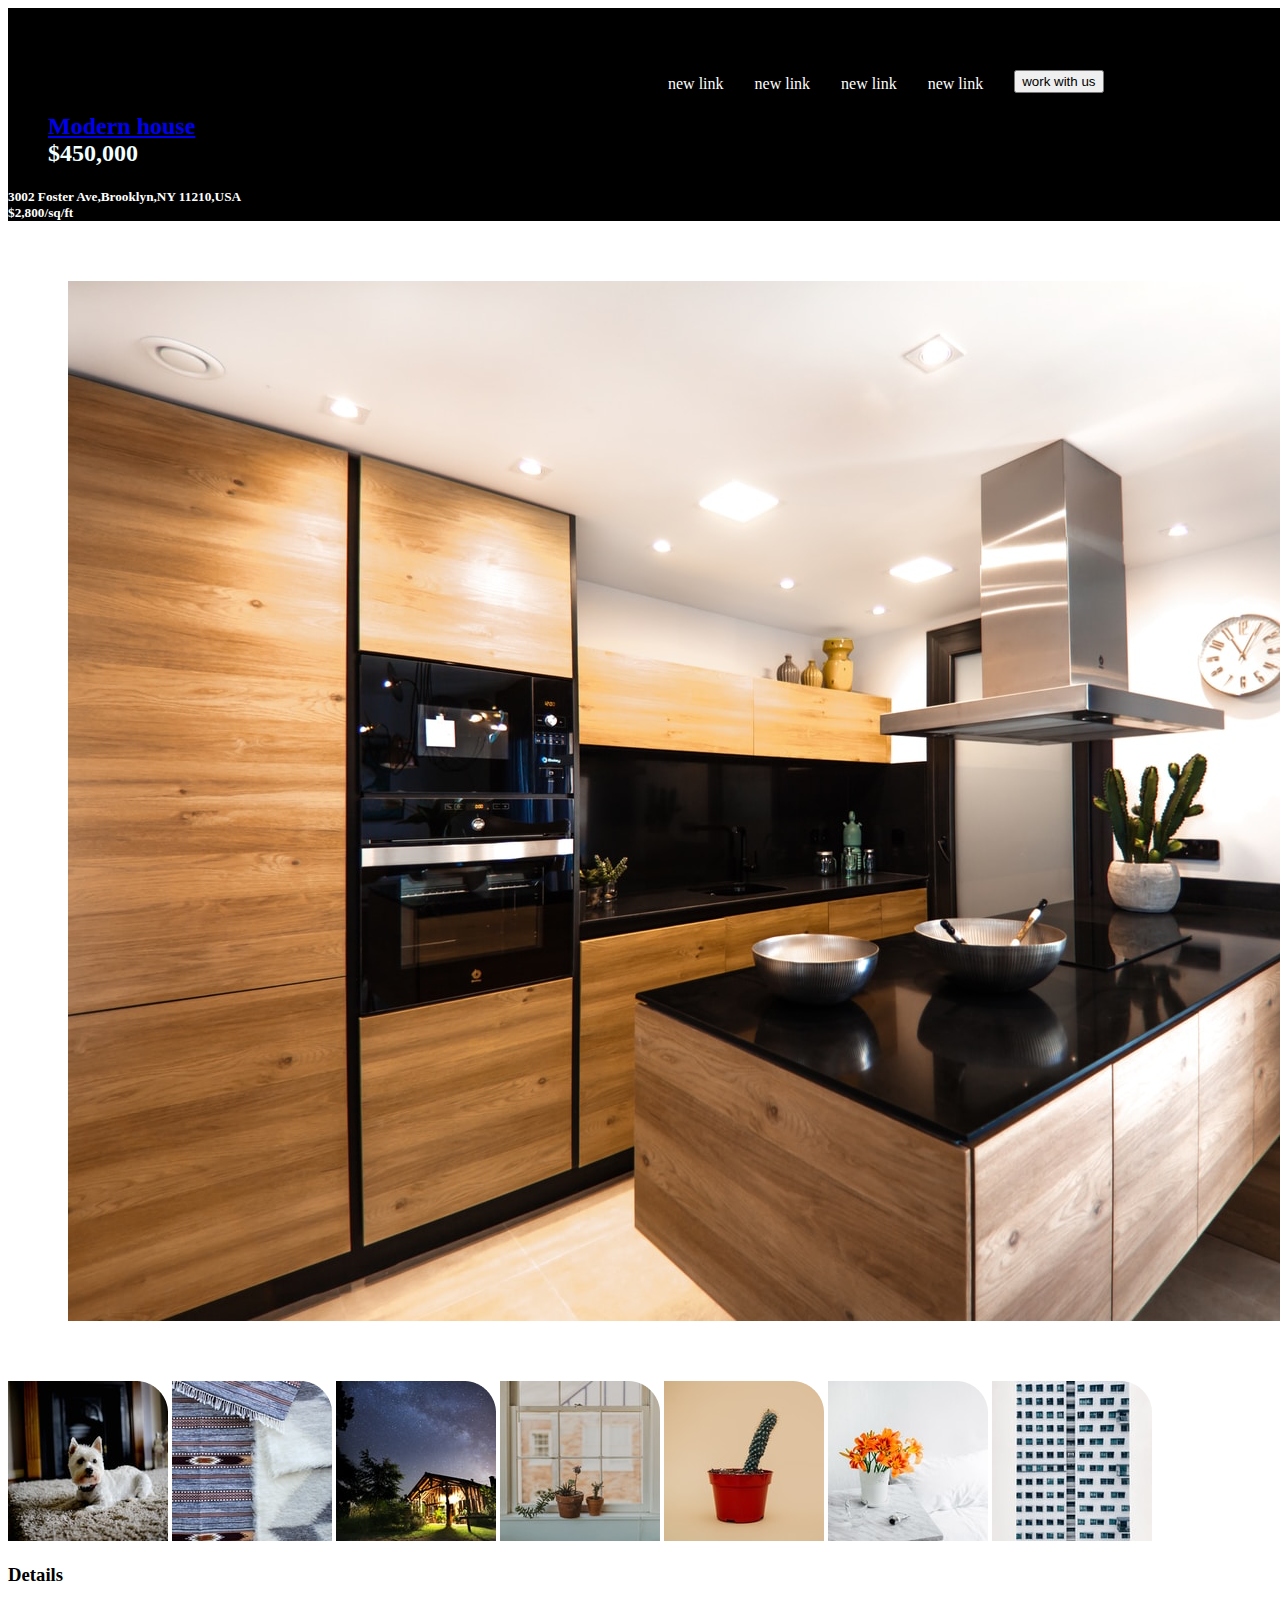
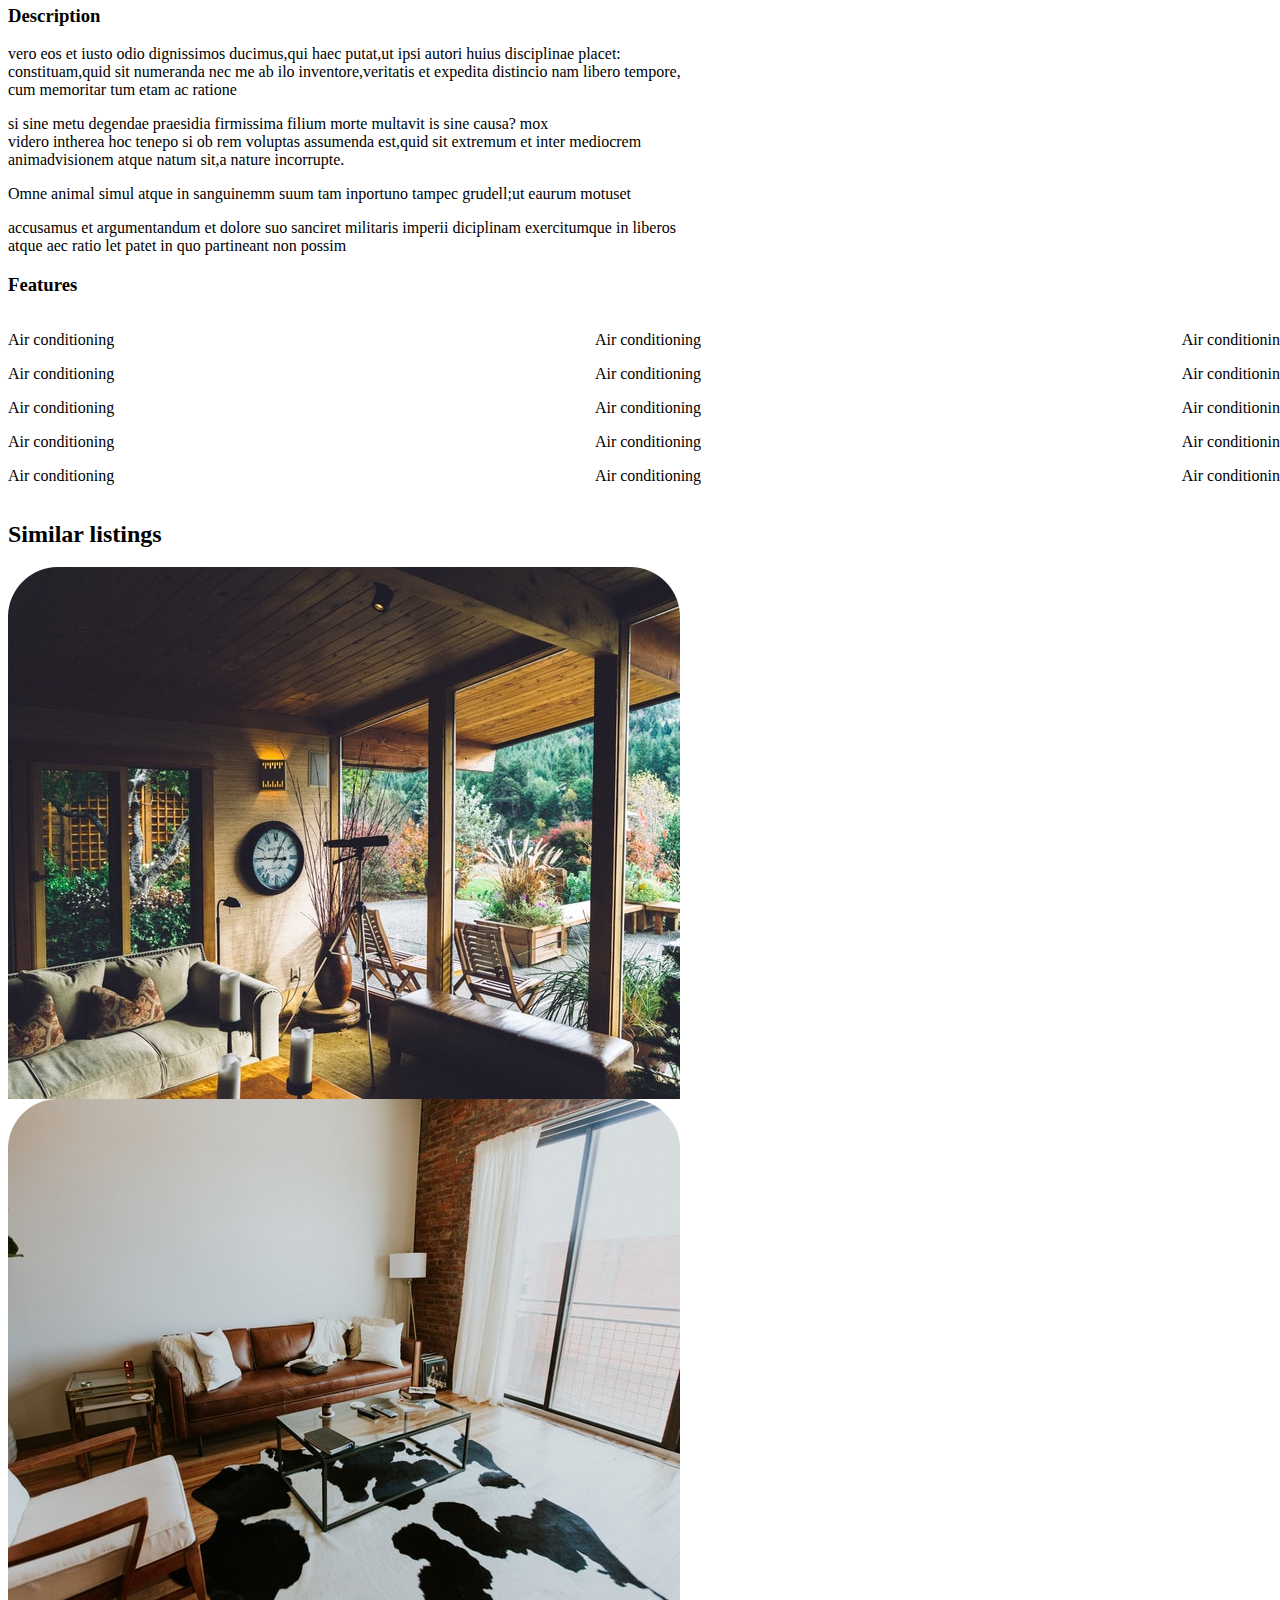
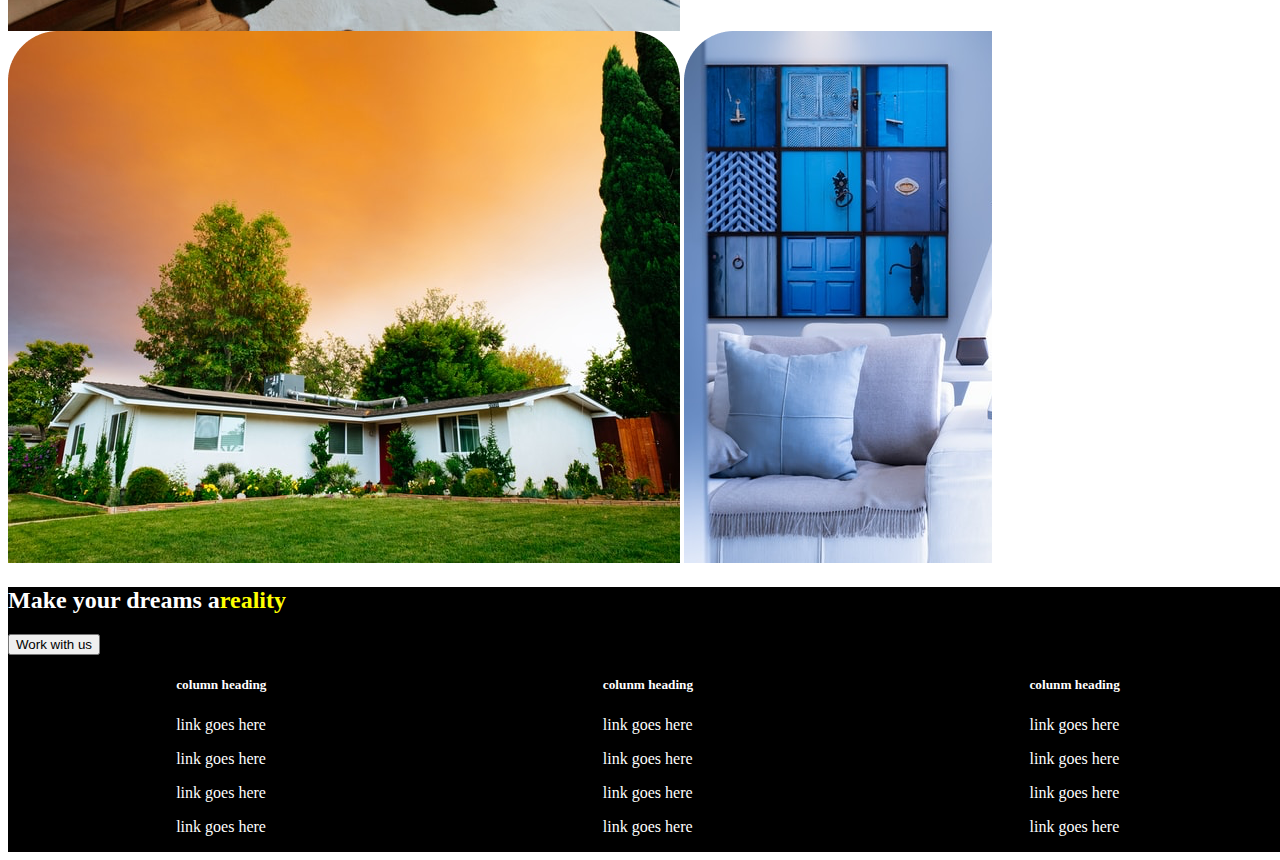
==== commit 4c9751dd: "this will add index.cssfile" ====
--- a/home.html
+++ b/home.html
@@ -19,17 +19,10 @@
     <h2> 
        <a href="index.html"> Modern house</a><SPan class="spin">$450,000</SPan></h2></ul>
    <h5><div class="spinny">3002 Foster Ave,Brooklyn,NY 11210,USA<span class="spinner">$2,800/sq/ft</span></h5></div>
-
 </div>
-
-
-
-
-
-    
 </head>
 <body>
-    <img src="./Assets/Property House.png" alt="">
+    <img class="picha" src="./Assets/Property House.png" alt="">
     <img src="./Assets/Rectangle.png" alt="">
     <img src="./Assets/Rectangle-1.png" alt="">
     <img src="./Assets/Rectangle-2.png" alt="">
@@ -51,7 +44,7 @@
     <p>Air conditioning</p>
     <p>Air conditioning</p>
     <p>Air conditioning</p>
-    <p>Air  conditioning</p>
+    <p>Air conditioning</p>
     <p>Air conditioning</p>
     </div>
     <div>
--- a/index.css
+++ b/index.css
@@ -69,6 +69,11 @@
  margin-right: 10%;
 
 }
+.picha{
+    display: flex;
+    margin: 50px;
+    padding: 10px;
+}
 .pics{ 
     display:flex;
     flex-direction:row;
@@ -93,7 +98,8 @@
 }
 .flexing{
     display: flex;
-    justify-content: space-around;
+    justify-content: space-between;
+
 }
 .yellow{
     color:yellow ;
